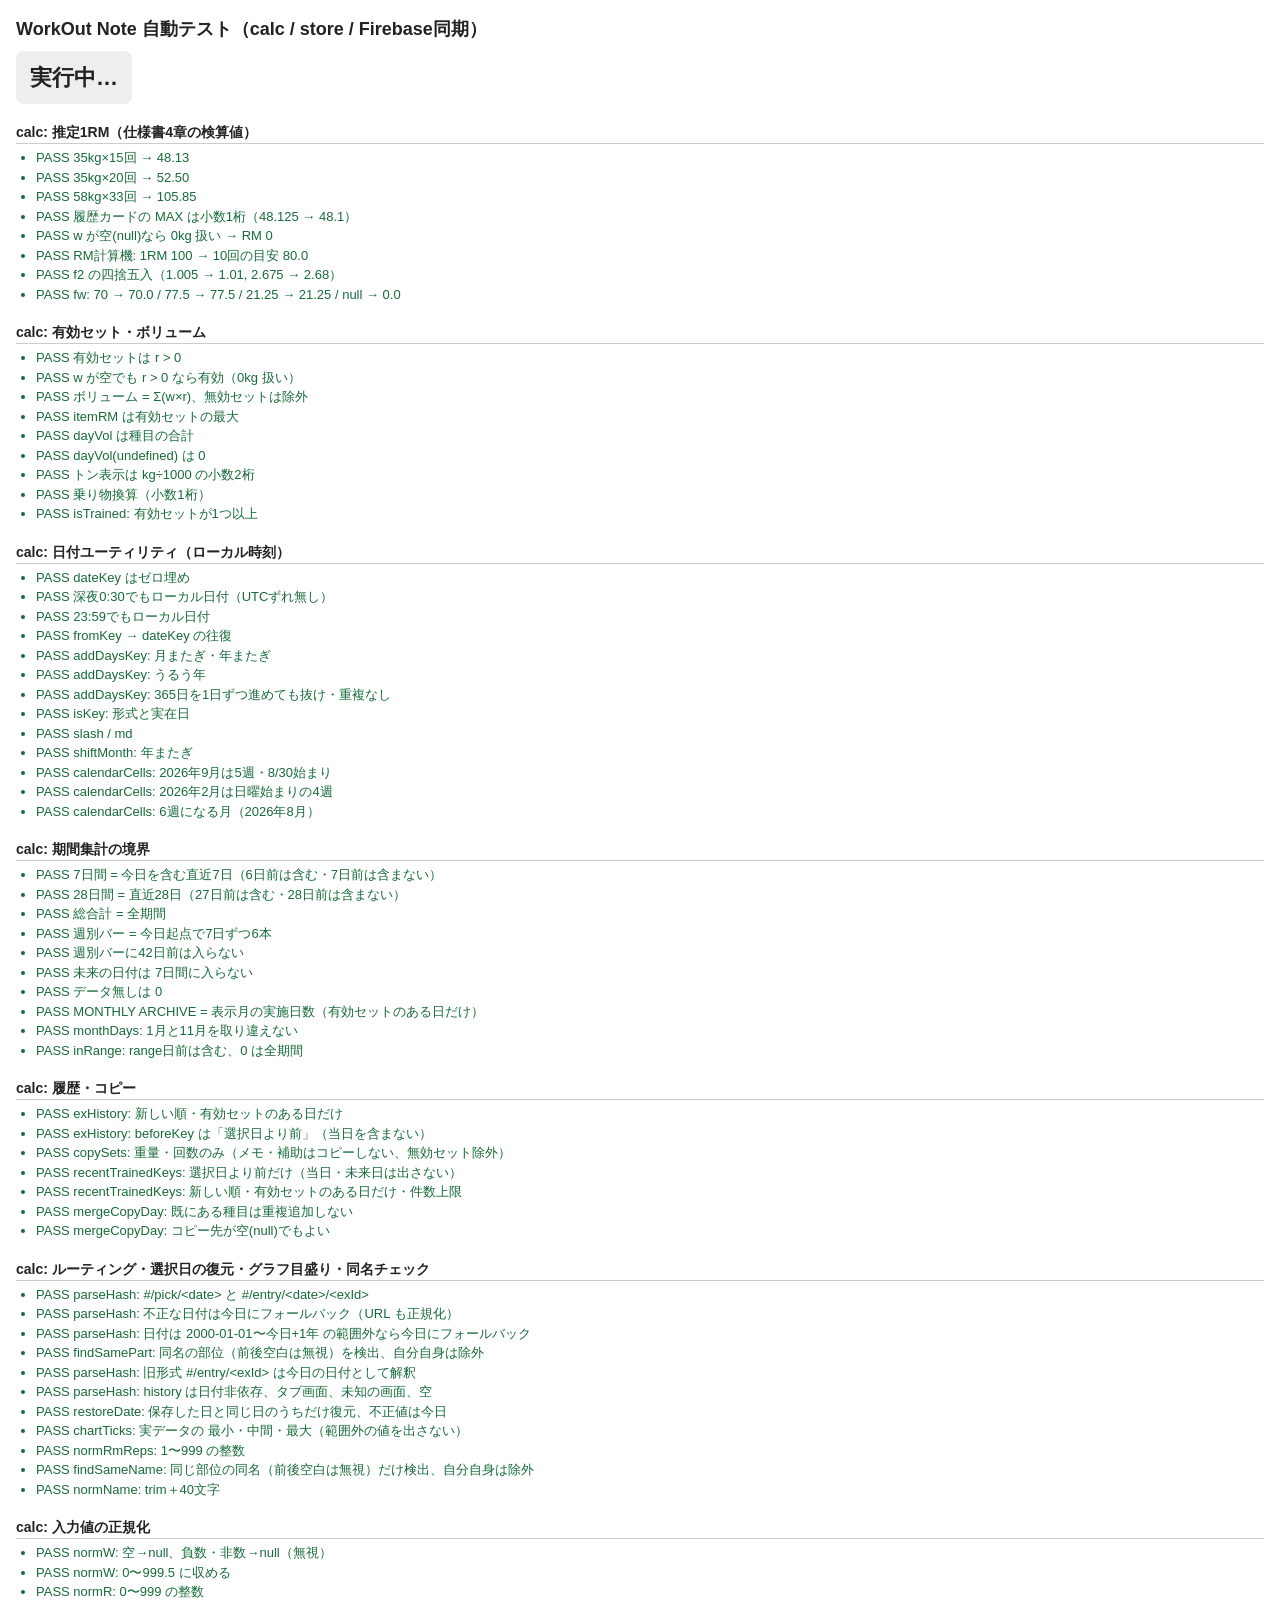
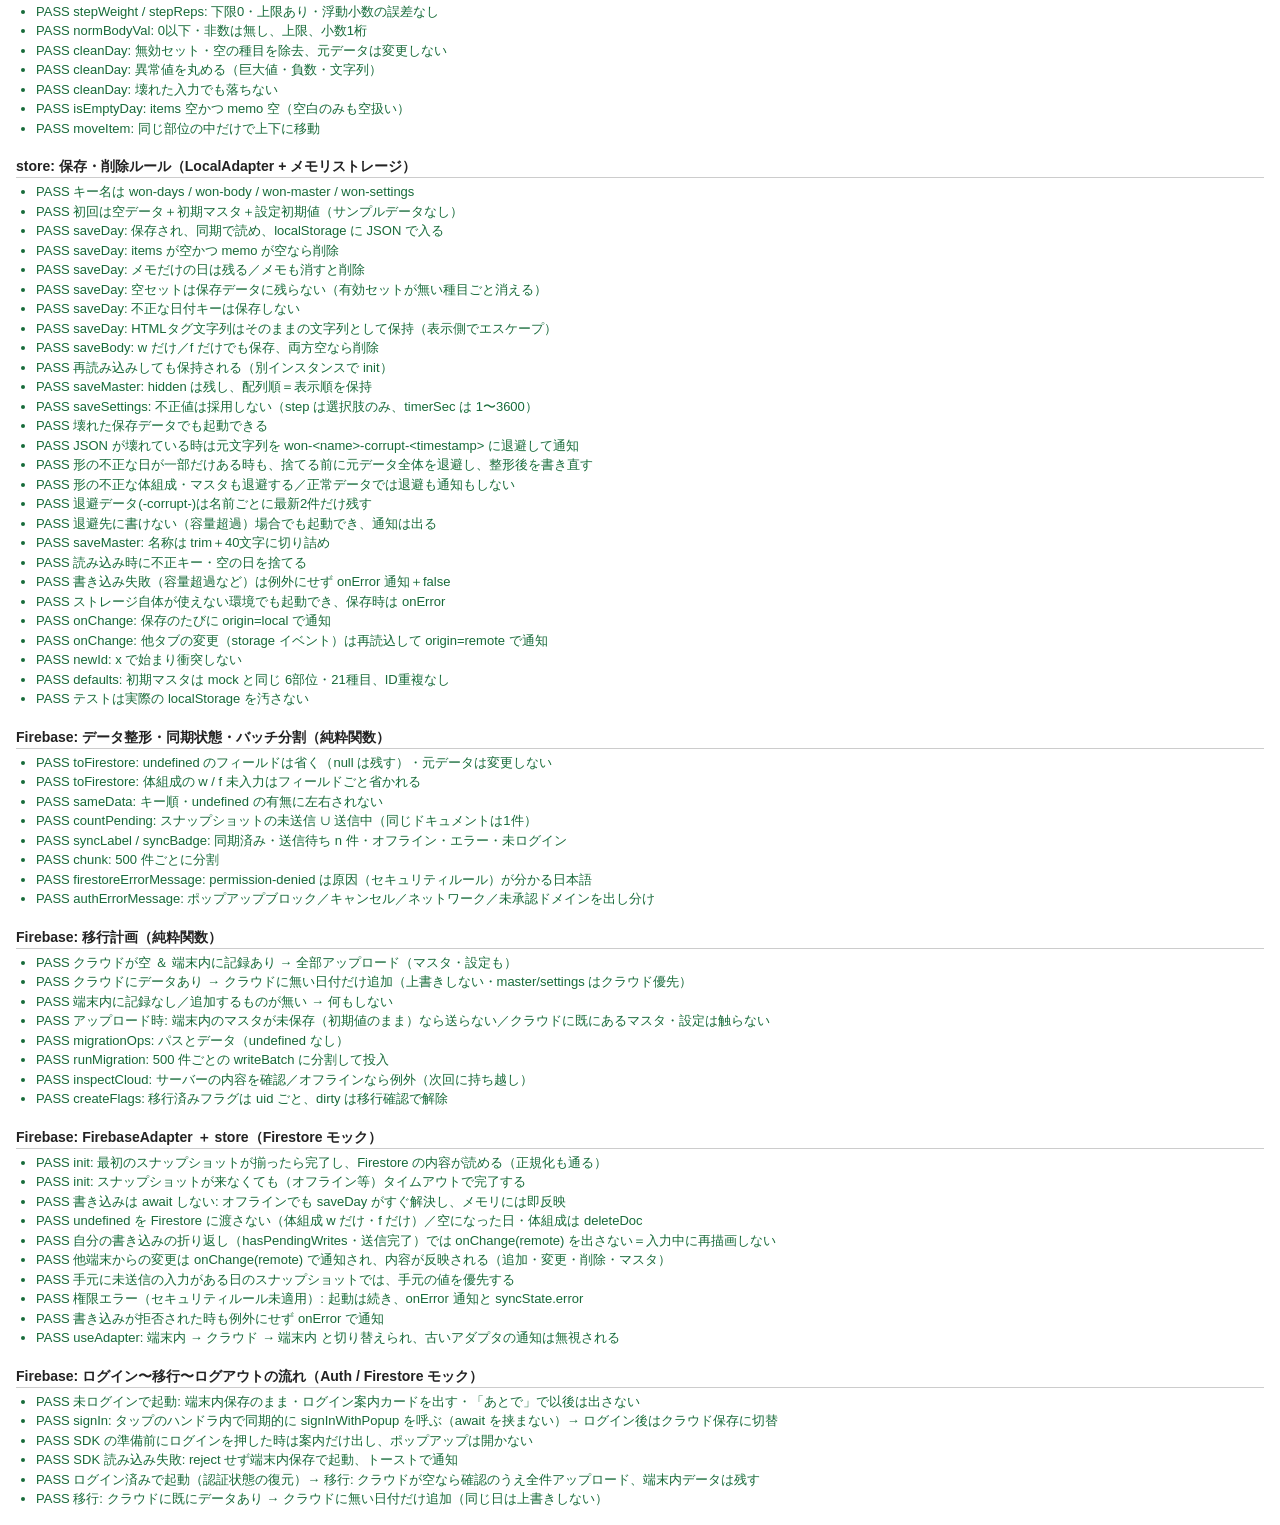
==== tests/test.html @ e3deafc1 "WorkOut Note v1.3.1: 記録写真の周りの定型の飾り文字を削除 - かわいい: 「今日もがんばった」「Better Me」「継続は最強」「また明日も」チェックリストを削除   （ハート" ====
<!doctype html>
<html lang="ja">
<head>
<meta charset="utf-8">
<meta name="viewport" content="width=device-width, initial-scale=1">
<title>テスト実行中…</title>
<style>
body{font-family:"Yu Gothic UI","Meiryo",sans-serif;margin:16px;line-height:1.5;color:#222}
h1{font-size:18px;margin:0 0 8px}
#summary{font-size:22px;font-weight:700;padding:10px 14px;border-radius:8px;background:#eee;display:inline-block}
#summary.ok{background:#dff3e6;color:#176b3a}
#summary.ng{background:#fde2e1;color:#a3201d}
h2{font-size:14px;margin:18px 0 4px;border-bottom:1px solid #ccc}
ul{margin:0;padding-left:20px;font-size:13px}
li.pass{color:#176b3a}
li.fail{color:#a3201d;font-weight:700}
li.fail pre{margin:2px 0 6px;white-space:pre-wrap;font-weight:400;color:#222;background:#fff3f3;padding:6px;border-radius:4px}
</style>
</head>
<body>
<h1>WorkOut Note 自動テスト（calc / store / Firebase同期）</h1>
<div id="summary">実行中…</div>
<div id="fails"></div>
<div id="out"></div>
<script type="module">
const out = document.getElementById('out'), failsEl = document.getElementById('fails'), summary = document.getElementById('summary');
let pass = 0, fail = 0, curList = null;
const failures = [];
const escH = s => String(s).replace(/[&<>]/g, c => ({ '&': '&amp;', '<': '&lt;', '>': '&gt;' }[c]));
function group(name) { const h = document.createElement('h2'); h.textContent = name; out.appendChild(h); curList = document.createElement('ul'); out.appendChild(curList); }
async function test(name, fn) {
  const li = document.createElement('li');
  try { await fn(); pass++; li.className = 'pass'; li.textContent = 'PASS  ' + name; }
  catch (e) { fail++; failures.push(name + ' — ' + e.message); li.className = 'fail'; li.innerHTML = 'FAIL  ' + escH(name) + '<pre>' + escH(e.message) + '</pre>'; }
  curList.appendChild(li);
}
const show = v => (v === undefined ? 'undefined' : JSON.stringify(v));
function eq(actual, expected, msg) { if (show(actual) !== show(expected)) throw new Error((msg ? msg + ': ' : '') + 'expected ' + show(expected) + ' / actual ' + show(actual)); }
function ok(v, msg) { if (!v) throw new Error(msg || 'expected truthy'); }
function near(actual, expected, msg) { if (Math.abs(actual - expected) > 1e-9) throw new Error((msg ? msg + ': ' : '') + 'expected ' + expected + ' / actual ' + actual); }
function finish() {
  const text = 'PASS ' + pass + ' / FAIL ' + fail;
  summary.textContent = text; summary.className = fail ? 'ng' : 'ok';
  document.title = (fail ? 'NG ' : 'OK ') + text;
  if (fail) failsEl.innerHTML = '<h2>失敗したテスト</h2><ul>' + failures.map(f => '<li class="fail">' + escH(f) + '</li>').join('') + '</ul>';
  window.__TEST_RESULT__ = { pass, fail, failures };
}

/** localStorage 互換のメモリ実装（実データには触れない） */
class MemStorage {
  constructor() { this.m = new Map(); this.failWrites = false; }
  getItem(k) { return this.m.has(k) ? this.m.get(k) : null; }
  setItem(k, v) { if (this.failWrites) throw new DOMException('quota', 'QuotaExceededError'); this.m.set(k, String(v)); }
  removeItem(k) { this.m.delete(k); }
  get length() { return this.m.size; }
  key(i) { return [...this.m.keys()][i] ?? null; }
  json(k) { const v = this.getItem(k); return v == null ? null : JSON.parse(v); }
}

let C, St, D, F, M, AU, CL, CFG, PL, TH;
try {
  C = await import('../app/js/calc.js');
  St = await import('../app/js/store.js');
  D = await import('../app/js/defaults.js');
  F = await import('../app/js/store-firebase.js');
  M = await import('../app/js/migrate.js');
  AU = await import('../app/js/auth.js');
  CL = await import('../app/js/cloud.js');
  CFG = await import('../app/js/firebase-config.js');
  PL = await import('../app/js/photo-layout.js');
  TH = await import('../app/js/photo-themes.js');
} catch (e) {
  group('読み込み'); await test('モジュールの import', () => { throw e; }); finish(); throw e;
}
const set = (w, r, memo = '', assist = false) => ({ w, r, memo, assist });
const dayOf = (...items) => ({ memo: '', items });

/* ================= calc: 1RM・フォーマット ================= */
group('calc: 推定1RM（仕様書4章の検算値）');
await test('35kg×15回 → 48.13', () => eq(C.f2(C.rm(35, 15)), '48.13'));
await test('35kg×20回 → 52.50', () => eq(C.f2(C.rm(35, 20)), '52.50'));
await test('58kg×33回 → 105.85', () => eq(C.f2(C.rm(58, 33)), '105.85'));
await test('履歴カードの MAX は小数1桁（48.125 → 48.1）', () => eq(C.f1(C.rm(35, 15)), '48.1'));
await test('w が空(null)なら 0kg 扱い → RM 0', () => eq(C.rm(null, 10), 0));
await test('RM計算機: 1RM 100 → 10回の目安 80.0', () => eq(C.f1(C.weightForReps(100, 10)), '80.0'));
await test('f2 の四捨五入（1.005 → 1.01, 2.675 → 2.68）', () => { eq(C.f2(1.005), '1.01'); eq(C.f2(2.675), '2.68'); });
await test('fw: 70 → 70.0 / 77.5 → 77.5 / 21.25 → 21.25 / null → 0.0', () => { eq(C.fw(70), '70.0'); eq(C.fw(77.5), '77.5'); eq(C.fw(21.25), '21.25'); eq(C.fw(null), '0.0'); });

group('calc: 有効セット・ボリューム');
await test('有効セットは r > 0', () => { ok(C.isValidSet(set(50, 1))); ok(!C.isValidSet(set(50, 0))); ok(!C.isValidSet(set(50, null))); ok(!C.isValidSet(null)); });
await test('w が空でも r > 0 なら有効（0kg 扱い）', () => { ok(C.isValidSet(set(null, 10))); eq(C.itemVol({ ex: 'a', sets: [set(null, 10)] }), 0); });
await test('ボリューム = Σ(w×r)、無効セットは除外', () => eq(C.itemVol({ ex: 'a', sets: [set(70, 10), set(77.5, 8), set(80, 0), set(60, null)] }), 1320));
await test('itemRM は有効セットの最大', () => near(C.itemRM({ ex: 'a', sets: [set(70, 10), set(77.5, 8), set(200, 0)] }), 93));
await test('dayVol は種目の合計', () => eq(C.dayVol(dayOf({ ex: 'a', sets: [set(10, 10)] }, { ex: 'b', sets: [set(20, 5)] })), 200));
await test('dayVol(undefined) は 0', () => eq(C.dayVol(undefined), 0));
await test('トン表示は kg÷1000 の小数2桁', () => { eq(C.ton(1320), '1.32'); eq(C.ton(0), '0.00'); eq(C.ton(12345), '12.35'); });
await test('乗り物換算（小数1桁）', () => { eq(C.vehicles(3000, C.VEHICLES.car), '2.0'); eq(C.vehicles(7500, C.VEHICLES.bus), '0.5'); eq(C.vehicles(35000, C.VEHICLES.plane), '0.1'); });
await test('isTrained: 有効セットが1つ以上', () => { ok(C.isTrained(dayOf({ ex: 'a', sets: [set(1, 1)] }))); ok(!C.isTrained(dayOf({ ex: 'a', sets: [set(1, 0)] }))); ok(!C.isTrained({ memo: 'x', items: [] })); ok(!C.isTrained(null)); });

/* ================= calc: 日付 ================= */
group('calc: 日付ユーティリティ（ローカル時刻）');
await test('dateKey はゼロ埋め', () => eq(C.dateKey(new Date(2026, 0, 5)), '2026-01-05'));
await test('深夜0:30でもローカル日付（UTCずれ無し）', () => eq(C.dateKey(new Date(2026, 8, 17, 0, 30)), '2026-09-17'));
await test('23:59でもローカル日付', () => eq(C.todayKey(new Date(2026, 8, 17, 23, 59, 59)), '2026-09-17'));
await test('fromKey → dateKey の往復', () => { eq(C.dateKey(C.fromKey('2026-12-31')), '2026-12-31'); eq(C.fromKey('2026-03-01').getHours(), 0); });
await test('addDaysKey: 月またぎ・年またぎ', () => { eq(C.addDaysKey('2026-01-31', 1), '2026-02-01'); eq(C.addDaysKey('2026-01-01', -1), '2025-12-31'); eq(C.addDaysKey('2026-12-31', 1), '2027-01-01'); });
await test('addDaysKey: うるう年', () => { eq(C.addDaysKey('2028-02-28', 1), '2028-02-29'); eq(C.addDaysKey('2026-02-28', 1), '2026-03-01'); eq(C.addDaysKey('2028-03-01', -1), '2028-02-29'); });
await test('addDaysKey: 365日を1日ずつ進めても抜け・重複なし', () => { let k = '2026-01-01'; const seen = new Set([k]); for (let i = 0; i < 365; i++) { k = C.addDaysKey(k, 1); seen.add(k); } eq(seen.size, 366); eq(k, '2027-01-01'); });
await test('isKey: 形式と実在日', () => { ok(C.isKey('2026-09-17')); ok(!C.isKey('2026-02-30')); ok(!C.isKey('2026-9-17')); ok(!C.isKey('<b>')); ok(!C.isKey(null)); });
await test('slash / md', () => { eq(C.slash('2026-09-17'), '2026/09/17'); eq(C.md('2026-09-17'), '09/17'); });
await test('shiftMonth: 年またぎ', () => { eq(C.shiftMonth(2026, 0, -1), [2025, 11]); eq(C.shiftMonth(2026, 11, 1), [2027, 0]); eq(C.shiftMonth(2026, 5, 1), [2026, 6]); });
await test('calendarCells: 2026年9月は5週・8/30始まり', () => { const c = C.calendarCells(2026, 8); eq(c.length, 35); eq(c[0], { key: '2026-08-30', day: 30, out: true }); eq(c[2], { key: '2026-09-01', day: 1, out: false }); eq(c[34].key, '2026-10-03'); });
await test('calendarCells: 2026年2月は日曜始まりの4週', () => { const c = C.calendarCells(2026, 1); eq(c.length, 28); eq(c[0].key, '2026-02-01'); ok(c.every(x => !x.out)); });
await test('calendarCells: 6週になる月（2026年8月）', () => eq(C.calendarCells(2026, 7).length, 42));

/* ================= calc: 期間集計 ================= */
group('calc: 期間集計の境界');
const T = '2026-09-17';
const one = kg => dayOf({ ex: 'a', sets: [set(kg, 1)] });
const days = {
  [T]: one(1), [C.addDaysKey(T, -6)]: one(10), [C.addDaysKey(T, -7)]: one(100),
  [C.addDaysKey(T, -27)]: one(1000), [C.addDaysKey(T, -28)]: one(10000), [C.addDaysKey(T, -41)]: one(100000), [C.addDaysKey(T, -42)]: one(1000000),
};
await test('7日間 = 今日を含む直近7日（6日前は含む・7日前は含まない）', () => eq(C.rangeVol(days, T, 0, 6), 11));
await test('28日間 = 直近28日（27日前は含む・28日前は含まない）', () => eq(C.rangeVol(days, T, 0, 27), 1111));
await test('総合計 = 全期間', () => eq(C.totalVol(days), 1111111));
await test('週別バー = 今日起点で7日ずつ6本', () => eq(C.weeklyVols(days, T, 6), [11, 100, 0, 1000, 10000, 100000]));
await test('週別バーに42日前は入らない', () => eq(C.weeklyVols(days, T, 6).reduce((a, b) => a + b, 0), 111111));
await test('未来の日付は 7日間に入らない', () => eq(C.rangeVol({ [C.addDaysKey(T, 1)]: one(5) }, T, 0, 6), 0));
await test('データ無しは 0', () => { eq(C.rangeVol({}, T, 0, 6), 0); eq(C.totalVol({}), 0); eq(C.weeklyVols({}, T).length, 6); });
await test('MONTHLY ARCHIVE = 表示月の実施日数（有効セットのある日だけ）', () => {
  const d = { '2026-09-01': one(1), '2026-09-30': one(1), '2026-08-31': one(1), '2026-10-01': one(1), '2026-09-10': { memo: 'メモだけ', items: [] }, '2026-09-11': dayOf({ ex: 'a', sets: [set(10, 0)] }) };
  eq(C.monthDays(d, 2026, 8), 2); eq(C.monthDays(d, 2026, 7), 1); eq(C.monthDays(d, 2026, 10), 0); eq(C.totalDays(d), 4);
});
await test('monthDays: 1月と11月を取り違えない', () => { const d = { '2026-01-05': one(1), '2026-11-05': one(1), '2026-10-05': one(1) }; eq(C.monthDays(d, 2026, 0), 1); eq(C.monthDays(d, 2026, 10), 1); });
await test('inRange: range日前は含む、0 は全期間', () => { ok(C.inRange(C.addDaysKey(T, -30), T, 30)); ok(!C.inRange(C.addDaysKey(T, -31), T, 30)); ok(C.inRange('2001-01-01', T, 0)); });

group('calc: 履歴・コピー');
const hdays = {
  '2026-09-10': dayOf({ ex: 'bp', sets: [set(70, 10)] }, { ex: 'sq', sets: [set(90, 5)] }),
  '2026-09-12': dayOf({ ex: 'bp', sets: [set(72.5, 8, 'きつい', true), set(60, 0)] }),
  '2026-09-14': dayOf({ ex: 'bp', sets: [set(80, 0)] }),
  '2026-09-15': dayOf({ ex: 'sq', sets: [set(95, 5)] }),
};
await test('exHistory: 新しい順・有効セットのある日だけ', () => eq(C.exHistory(hdays, 'bp').map(h => h.k), ['2026-09-12', '2026-09-10']));
await test('exHistory: beforeKey は「選択日より前」（当日を含まない）', () => { eq(C.exHistory(hdays, 'bp', '2026-09-12').map(h => h.k), ['2026-09-10']); eq(C.exHistory(hdays, 'bp', '2026-09-10').length, 0); });
await test('copySets: 重量・回数のみ（メモ・補助はコピーしない、無効セット除外）', () => eq(C.copySets(hdays['2026-09-12'].items[0]), [{ w: 72.5, r: 8, memo: '', assist: false }]));
await test('recentTrainedKeys: 選択日より前だけ（当日・未来日は出さない）', () => {
  eq(C.recentTrainedKeys(hdays, '2026-09-12'), ['2026-09-10']); eq(C.recentTrainedKeys(hdays, '2026-09-10'), []); eq(C.recentTrainedKeys(hdays, '2026-09-11'), ['2026-09-10']);
});
await test('recentTrainedKeys: 新しい順・有効セットのある日だけ・件数上限', () => {
  eq(C.recentTrainedKeys(hdays, '2026-09-15'), ['2026-09-12', '2026-09-10']); eq(C.recentTrainedKeys(hdays, '2099-01-01'), ['2026-09-15', '2026-09-12', '2026-09-10']);
  const many = {}; for (let i = 1; i <= 40; i++) many[C.addDaysKey(T, -i)] = one(1);
  const r = C.recentTrainedKeys(many, T, 30); eq(r.length, 30); eq(r[0], C.addDaysKey(T, -1));
});
await test('mergeCopyDay: 既にある種目は重複追加しない', () => {
  const dst = { memo: 'm', items: [{ ex: 'bp', sets: [set(50, 5)] }] };
  const { day, added } = C.mergeCopyDay(dst, hdays['2026-09-10']);
  eq(added, 1); eq(day.items.map(i => i.ex), ['bp', 'sq']); eq(day.items[0].sets[0].w, 50); eq(day.memo, 'm'); eq(dst.items.length, 1, '元データは変更しない');
});
await test('mergeCopyDay: コピー先が空(null)でもよい', () => { const { day, added } = C.mergeCopyDay(null, hdays['2026-09-12']); eq(added, 1); eq(day.items[0].sets, [{ w: 72.5, r: 8, memo: '', assist: false }]); });

group('calc: ルーティング・選択日の復元・グラフ目盛り・同名チェック');
await test('parseHash: #/pick/<date> と #/entry/<date>/<exId>', () => {
  eq(C.parseHash('#/pick/2026-09-10', T), { name: 'pick', date: '2026-09-10', ex: null, hash: '#/pick/2026-09-10' });
  eq(C.parseHash('#/entry/2026-09-10/bp', T), { name: 'entry', date: '2026-09-10', ex: 'bp', hash: '#/entry/2026-09-10/bp' });
});
await test('parseHash: 不正な日付は今日にフォールバック（URL も正規化）', () => {
  eq(C.parseHash('#/entry/2026-02-30/bp', T).hash, '#/entry/' + T + '/bp'); eq(C.parseHash('#/entry/<script>/bp', T).date, T);
  eq(C.parseHash('#/pick', T).hash, '#/pick/' + T); eq(C.parseHash('#/pick/abc', T).date, T);
});
await test('parseHash: 日付は 2000-01-01〜今日+1年 の範囲外なら今日にフォールバック', () => {
  eq(C.dateMax('2026-09-17'), '2027-09-17'); eq(C.dateMax('2028-02-29'), '2029-03-01');
  eq(C.parseHash('#/pick/2000-01-01', T).date, '2000-01-01'); eq(C.parseHash('#/pick/1999-12-31', T).date, T);
  eq(C.parseHash('#/entry/2027-09-17/bp', T).date, '2027-09-17'); eq(C.parseHash('#/entry/2027-09-18/bp', T).date, T); eq(C.parseHash('#/entry/9999-12-31/bp', T).hash, '#/entry/' + T + '/bp');
  ok(C.isUsableDate(T, T)); ok(!C.isUsableDate('2026-02-30', T)); ok(!C.isUsableDate('0001-01-01', T));
  eq(C.restoreDate(JSON.stringify({ date: '1999-01-01', on: T }), T), T, '選択日の復元も同じ範囲');
});
await test('findSamePart: 同名の部位（前後空白は無視）を検出、自分自身は除外', () => {
  const ps = [{ id: 'chest', name: '胸' }, { id: 'x1', name: '有酸素', hidden: true }];
  eq(C.findSamePart(ps, ' 胸 ').id, 'chest'); eq(C.findSamePart(ps, '胸', 'chest'), null); eq(C.findSamePart(ps, '有酸素').hidden, true); eq(C.findSamePart(ps, '背中'), null);
});
await test('parseHash: 旧形式 #/entry/<exId> は今日の日付として解釈', () => eq(C.parseHash('#/entry/bp', T), { name: 'entry', date: T, ex: 'bp', hash: '#/entry/' + T + '/bp' }));
await test('parseHash: history は日付非依存、タブ画面、未知の画面、空', () => {
  eq(C.parseHash('#/history/bp', T), { name: 'history', date: null, ex: 'bp', hash: '#/history/bp' }); eq(C.parseHash('#/body', T).hash, '#/body');
  eq(C.parseHash('#/nope', T), null); eq(C.parseHash('#/<script>', T), null); eq(C.parseHash('', T).name, 'home');
  eq(C.parseHash('#/entry/2026-09-10/x%2Fy', T).ex, 'x/y'); eq(C.parseHash('#/entry/2026-09-10/%E0%A4%A', T).ex, null, '壊れたエンコードでも落ちない');
});
await test('restoreDate: 保存した日と同じ日のうちだけ復元、不正値は今日', () => {
  eq(C.restoreDate(JSON.stringify({ date: '2026-09-10', on: T }), T), '2026-09-10'); eq(C.restoreDate(JSON.stringify({ date: '2026-09-10', on: '2026-09-16' }), T), T, '翌日は今日に戻す');
  eq(C.restoreDate(JSON.stringify({ date: '2026-02-30', on: T }), T), T); eq(C.restoreDate('{こわれ', T), T); eq(C.restoreDate(null, T), T); eq(C.restoreDate('"x"', T), T);
});
await test('chartTicks: 実データの 最小・中間・最大（範囲外の値を出さない）', () => { eq(C.chartTicks([60, 75, 70]), [60, 67.5, 75]); eq(C.chartTicks([72.4, 72.4]), [72.4]); eq(C.chartTicks([5]), [5]); eq(C.chartTicks([]), []); });
await test('normRmReps: 1〜999 の整数', () => { eq(C.normRmReps('0'), 1); eq(C.normRmReps('8.4'), 8); eq(C.normRmReps('5000'), 999); eq(C.normRmReps('-3'), null); eq(C.normRmReps(''), null); });
await test('findSameName: 同じ部位の同名（前後空白は無視）だけ検出、自分自身は除外', () => {
  const ex = [{ id: 'a', part: 'chest', name: 'ベンチプレス' }, { id: 'b', part: 'back', name: '懸垂' }, { id: 'c', part: 'chest', name: 'フライ', hidden: true }];
  eq(C.findSameName(ex, 'chest', ' ベンチプレス ').id, 'a'); eq(C.findSameName(ex, 'back', 'ベンチプレス'), null); eq(C.findSameName(ex, 'chest', 'ベンチプレス', 'a'), null);
  eq(C.findSameName(ex, 'chest', 'フライ').hidden, true); eq(C.findSameName(ex, 'chest', 'ベンチ'), null);
});
await test('normName: trim＋40文字', () => { eq(C.normName('  a  '), 'a'); eq(C.normName('x'.repeat(50)).length, 40); eq(C.normName(null), ''); });

group('calc: 入力値の正規化');
await test('normW: 空→null、負数・非数→null（無視）', () => { eq(C.normW(''), null); eq(C.normW('  '), null); eq(C.normW('-5'), null); eq(C.normW('abc'), null); eq(C.normW(NaN), null); eq(C.normW(Infinity), null); eq(C.normW(null), null); });
await test('normW: 0〜999.5 に収める', () => { eq(C.normW('0'), 0); eq(C.normW('72.5'), 72.5); eq(C.normW('999.5'), 999.5); eq(C.normW('1000'), 999.5); eq(C.normW('1e9'), 999.5); eq(C.normW('21.25'), 21.25); eq(C.normW('10.129'), 10.13); });
await test('normR: 0〜999 の整数', () => { eq(C.normR(''), null); eq(C.normR('-1'), null); eq(C.normR('x'), null); eq(C.normR('10'), 10); eq(C.normR('10.6'), 11); eq(C.normR('99999'), 999); eq(C.normR('0'), 0); });
await test('stepWeight / stepReps: 下限0・上限あり・浮動小数の誤差なし', () => { eq(C.stepWeight(0, -2.5), 0); eq(C.stepWeight(998, 2.5), 999.5); eq(C.stepWeight(0.1, 0.2), 0.3); eq(C.stepWeight(20, 1.25), 21.25); eq(C.stepReps(0, -1), 0); eq(C.stepReps(999, 1), 999); eq(C.stepReps(10, 1), 11); });
await test('normBodyVal: 0以下・非数は無し、上限、小数1桁', () => { eq(C.normBodyVal('', 999.9), undefined); eq(C.normBodyVal('0', 999.9), undefined); eq(C.normBodyVal('-3', 999.9), undefined); eq(C.normBodyVal('72.64', 999.9), 72.6); eq(C.normBodyVal('150', 100), 100); });
await test('cleanDay: 無効セット・空の種目を除去、元データは変更しない', () => {
  const src = { memo: 'a', items: [{ ex: 'bp', sets: [set(70, 10), set(null, null), set(80, 0)] }, { ex: 'sq', sets: [set(null, null)] }, { ex: '', sets: [set(1, 1)] }] };
  const d = C.cleanDay(src);
  eq(d, { memo: 'a', items: [{ ex: 'bp', sets: [{ w: 70, r: 10, memo: '', assist: false }] }] }); eq(src.items.length, 3);
});
await test('cleanDay: 異常値を丸める（巨大値・負数・文字列）', () => eq(C.cleanDay({ memo: 5, items: [{ ex: 'a', sets: [{ w: 1e9, r: 1e9, memo: null, assist: 1 }, { w: -5, r: 3 }, { w: '<b>', r: '4' }] }] }),
  { memo: '5', items: [{ ex: 'a', sets: [{ w: 999.5, r: 999, memo: '', assist: true }, { w: null, r: 3, memo: '', assist: false }, { w: null, r: 4, memo: '', assist: false }] }] }));
await test('cleanDay: 壊れた入力でも落ちない', () => { eq(C.cleanDay(null), { memo: '', items: [] }); eq(C.cleanDay({ items: 'x' }), { memo: '', items: [] }); eq(C.cleanDay({ items: [null, { ex: 'a' }] }), { memo: '', items: [] }); });
await test('isEmptyDay: items 空かつ memo 空（空白のみも空扱い）', () => { ok(C.isEmptyDay({ memo: '', items: [] })); ok(C.isEmptyDay({ memo: '  ', items: [] })); ok(!C.isEmptyDay({ memo: 'x', items: [] })); ok(!C.isEmptyDay({ memo: '', items: [{ ex: 'a', sets: [set(1, 1)] }] })); });
await test('moveItem: 同じ部位の中だけで上下に移動', () => {
  const l = [{ id: 'a', p: 1 }, { id: 'x', p: 2 }, { id: 'b', p: 1 }, { id: 'c', p: 1 }], same = (x, y) => x.p === y.p, ids = r => r.map(x => x.id).join('');
  eq(ids(C.moveItem(l, 'b', -1, same)), 'bxac'); eq(ids(C.moveItem(l, 'a', 1, same)), 'bxac'); eq(ids(C.moveItem(l, 'a', -1, same)), 'axbc'); eq(ids(C.moveItem(l, 'c', 1, same)), 'axbc');
  eq(ids(C.moveItem(l, 'x', 1, same)), 'axbc'); eq(ids(C.moveItem(l, 'zz', 1, same)), 'axbc'); eq(ids(C.moveItem(l, 'a', 1)), 'xabc'); eq(ids(l), 'axbc', '元配列は変更しない');
});

/* ================= store ================= */
group('store: 保存・削除ルール（LocalAdapter + メモリストレージ）');
async function mk(mem = new MemStorage()) { const s = St.createStore(new St.LocalAdapter(mem, null)); await s.init(); return { s, mem }; }
await test('キー名は won-days / won-body / won-master / won-settings', () => eq(St.KEYS, { days: 'won-days', body: 'won-body', master: 'won-master', settings: 'won-settings' }));
await test('初回は空データ＋初期マスタ＋設定初期値（サンプルデータなし）', async () => {
  const { s, mem } = await mk();
  eq(s.days(), {}); eq(s.bodies(), {}); eq(s.day('2026-09-17'), null); eq(s.body('2026-09-17'), null);
  eq(s.master().parts.map(p => p.name), ['胸', '背中', '肩', '腕', '脚', '腹']); eq(s.master().exercises.length, 21); ok(s.master().exercises.every(e => !('base' in e)));
  eq(s.settings().step, 2.5); eq(s.settings().timerSec, 90); eq(mem.m.size, 0, '読むだけでは何も書かない');
});
await test('saveDay: 保存され、同期で読め、localStorage に JSON で入る', async () => {
  const { s, mem } = await mk();
  const p = s.saveDay('2026-09-17', dayOf({ ex: 'bp', sets: [set(70, 10)] }));
  eq(s.day('2026-09-17').items[0].sets[0].w, 70, 'await 前でも同期で読める');
  eq(await p, true); ok(s.day('2026-09-17').updatedAt > 0);
  eq(mem.json('won-days')['2026-09-17'].items[0], { ex: 'bp', sets: [{ w: 70, r: 10, memo: '', assist: false }] });
});
await test('saveDay: items が空かつ memo が空なら削除', async () => {
  const { s, mem } = await mk();
  await s.saveDay('2026-09-17', dayOf({ ex: 'bp', sets: [set(70, 10)] }));
  await s.saveDay('2026-09-17', { memo: '', items: [] });
  eq(s.day('2026-09-17'), null); eq(mem.json('won-days'), {});
});
await test('saveDay: メモだけの日は残る／メモも消すと削除', async () => {
  const { s, mem } = await mk();
  await s.saveDay('2026-09-17', { memo: '寝不足', items: [] }); eq(mem.json('won-days')['2026-09-17'].memo, '寝不足');
  await s.saveDay('2026-09-17', { memo: '', items: [] }); eq(mem.json('won-days'), {});
});
await test('saveDay: 空セットは保存データに残らない（有効セットが無い種目ごと消える）', async () => {
  const { s, mem } = await mk();
  await s.saveDay('2026-09-17', dayOf({ ex: 'bp', sets: [set(70, 10), set(null, null), set(75, null)] }, { ex: 'sq', sets: [set(null, null), set(null, null), set(null, null)] }));
  eq(mem.json('won-days')['2026-09-17'].items, [{ ex: 'bp', sets: [{ w: 70, r: 10, memo: '', assist: false }] }]);
  await s.saveDay('2026-09-18', dayOf({ ex: 'sq', sets: [set(null, null)] })); eq(s.day('2026-09-18'), null);
});
await test('saveDay: 不正な日付キーは保存しない', async () => { const { s, mem } = await mk(); eq(await s.saveDay('<script>', dayOf({ ex: 'a', sets: [set(1, 1)] })), false); eq(await s.saveDay('2026-02-30', dayOf({ ex: 'a', sets: [set(1, 1)] })), false); eq(mem.m.size, 0); });
await test('saveDay: HTMLタグ文字列はそのままの文字列として保持（表示側でエスケープ）', async () => { const { s, mem } = await mk(); await s.saveDay('2026-09-17', { memo: '<img src=x onerror=alert(1)>', items: [] }); eq(mem.json('won-days')['2026-09-17'].memo, '<img src=x onerror=alert(1)>'); });
await test('saveBody: w だけ／f だけでも保存、両方空なら削除', async () => {
  const { s, mem } = await mk();
  await s.saveBody('2026-09-17', { w: '72.4', f: '' }); eq(s.body('2026-09-17').w, 72.4); ok(!('f' in mem.json('won-body')['2026-09-17']));
  await s.saveBody('2026-09-16', { w: '', f: '17.2' }); eq(s.body('2026-09-16').f, 17.2);
  await s.saveBody('2026-09-17', { w: '', f: '' }); eq(s.body('2026-09-17'), null); eq(Object.keys(mem.json('won-body')), ['2026-09-16']);
  await s.saveBody('2026-09-16', { w: 0, f: -1 }); eq(mem.json('won-body'), {});
});
await test('再読み込みしても保持される（別インスタンスで init）', async () => {
  const { s, mem } = await mk();
  await s.saveDay('2026-09-17', { memo: 'm', items: [{ ex: 'bp', sets: [set(70, 10, 'メモ', true)] }] });
  await s.saveBody('2026-09-17', { w: 70, f: 15 });
  await s.saveSettings({ step: 1.25, timerSec: 120 });
  const m = s.master(); await s.saveMaster({ ...m, exercises: m.exercises.concat([{ id: 'x1', part: 'chest', name: '新種目' }]) });
  const { s: s2 } = await mk(mem);
  eq(s2.day('2026-09-17').items[0].sets[0], { w: 70, r: 10, memo: 'メモ', assist: true }); eq(s2.day('2026-09-17').memo, 'm');
  eq(s2.body('2026-09-17').f, 15); eq(s2.settings().step, 1.25); eq(s2.settings().timerSec, 120);
  eq(s2.master().exercises.length, 22); eq(s2.master().exercises[21].name, '新種目');
});
await test('saveMaster: hidden は残し、配列順＝表示順を保持', async () => {
  const { s, mem } = await mk(); const m = s.master();
  await s.saveMaster({ parts: m.parts.slice().reverse(), exercises: m.exercises.map(e => (e.id === 'bp' ? { ...e, hidden: true } : e)) });
  const j = mem.json('won-master'); eq(j.parts[0].id, 'abs'); eq(j.exercises.find(e => e.id === 'bp').hidden, true); ok(!('hidden' in j.exercises.find(e => e.id === 'sq'))); ok(j.updatedAt > 0);
});
await test('saveSettings: 不正値は採用しない（step は選択肢のみ、timerSec は 1〜3600）', async () => {
  const { s } = await mk();
  await s.saveSettings({ step: 3 }); eq(s.settings().step, 2.5);
  await s.saveSettings({ step: 5, timerSec: 0 }); eq(s.settings().step, 5); eq(s.settings().timerSec, 90);
  await s.saveSettings({ timerSec: 99999 }); eq(s.settings().timerSec, 90);
  await s.saveSettings({ timerSec: 45 }); eq(s.settings().timerSec, 45); eq(s.settings().step, 5);
});
await test('壊れた保存データでも起動できる', async () => {
  const mem = new MemStorage(); mem.setItem('won-days', '{壊れたJSON'); mem.setItem('won-body', '[1,2]'); mem.setItem('won-master', '{"parts":1}'); mem.setItem('won-settings', '"x"');
  const { s } = await mk(mem); eq(s.days(), {}); eq(s.bodies(), {}); eq(s.master().parts.length, 6); eq(s.settings().step, 2.5);
});
const corruptKeys = (mem, name) => [...mem.m.keys()].filter(k => k.startsWith('won-' + name + '-corrupt-'));
await test('JSON が壊れている時は元文字列を won-<name>-corrupt-<timestamp> に退避して通知', async () => {
  const mem = new MemStorage(); mem.setItem('won-days', '{壊れたJSON'); mem.setItem('won-body', JSON.stringify({ '2026-09-01': { w: 70 } }));
  const s = St.createStore(new St.LocalAdapter(mem, null)); const notes = []; s.onNotice(n => notes.push(n)); await s.init();
  const ks = corruptKeys(mem, 'days'); eq(ks.length, 1); ok(/^won-days-corrupt-\d+$/.test(ks[0]), ks[0]); eq(mem.getItem(ks[0]), '{壊れたJSON', '元文字列のまま退避');
  eq(mem.getItem('won-days'), null, '壊れた元データは取り除く'); eq(notes.length, 1); eq(notes[0].type, 'corrupt'); eq(notes[0].issues.map(i => i.name), ['days']); eq(notes[0].issues[0].saved, ks[0]);
  eq(s.body('2026-09-01').w, 70, '無事なデータはそのまま読める'); eq(corruptKeys(mem, 'body').length, 0);
});
await test('形の不正な日が一部だけある時も、捨てる前に元データ全体を退避し、整形後を書き直す', async () => {
  const src = { 'bad-key': one(1), '2026-09-01': one(5), '2026-09-02': 'x', '2026-09-03': { memo: '', items: [{ ex: 'a', sets: [set(null, null)] }] } };
  const mem = new MemStorage(); mem.setItem('won-days', JSON.stringify(src));
  const s = St.createStore(new St.LocalAdapter(mem, null)); const notes = []; s.onNotice(n => notes.push(n)); await s.init();
  eq(Object.keys(s.days()), ['2026-09-01']); const ks = corruptKeys(mem, 'days'); eq(ks.length, 1); eq(JSON.parse(mem.getItem(ks[0])), src, '退避は元データ全体');
  eq(Object.keys(mem.json('won-days')), ['2026-09-01'], '整形後のデータで書き直す'); eq(notes.length, 1);
  const s2 = St.createStore(new St.LocalAdapter(mem, null)); let n2 = 0; s2.onNotice(() => n2++); await s2.init();
  eq(n2, 0, '次回の起動では通知しない'); eq(corruptKeys(mem, 'days').length, 1, '退避が増え続けない');
});
await test('形の不正な体組成・マスタも退避する／正常データでは退避も通知もしない', async () => {
  const mem = new MemStorage(); mem.setItem('won-body', '[1,2]'); mem.setItem('won-master', '{"parts":1}');
  const s = St.createStore(new St.LocalAdapter(mem, null)); const notes = []; s.onNotice(n => notes.push(n)); await s.init();
  eq(corruptKeys(mem, 'body').length, 1); eq(corruptKeys(mem, 'master').length, 1); eq(notes[0].issues.map(i => i.name).sort(), ['body', 'master']); eq(s.master().parts.length, 6);
  const { s: s3, mem: mem3 } = await mk(); await s3.saveDay('2026-09-17', one(1)); await s3.saveBody('2026-09-17', { w: 70 }); await s3.saveMaster(s3.master());
  const s4 = St.createStore(new St.LocalAdapter(mem3, null)); let n4 = 0; s4.onNotice(() => n4++); await s4.init(); eq(n4, 0); eq([...mem3.m.keys()].filter(k => k.includes('corrupt')).length, 0);
});
await test('退避データ(-corrupt-)は名前ごとに最新2件だけ残す', async () => {
  const mem = new MemStorage(), ad = new St.LocalAdapter(mem, null);
  mem.setItem('won-days-corrupt-1000', 'old1'); mem.setItem('won-days-corrupt-2000', 'old2'); mem.setItem('won-days-corrupt-999', 'old0'); mem.setItem('won-body-corrupt-1', 'b1');
  const k = ad.backup('days', '{new'); const left = [...mem.m.keys()].filter(x => x.startsWith('won-days-corrupt-')).sort();
  eq(left.length, 2); ok(left.includes(k), '今回の退避は残る'); ok(left.includes('won-days-corrupt-2000'), '次に新しいものが残る'); eq(mem.getItem('won-body-corrupt-1'), 'b1', '他の名前の退避は消さない');
  const k2 = ad.backup('days', '{new2'), k3 = ad.backup('days', '{new3'); const left2 = [...mem.m.keys()].filter(x => x.startsWith('won-days-corrupt-'));
  eq(left2.length, 2); ok(left2.includes(k3)); ok(k2 !== k3, '同一ミリ秒でもキーが衝突しない'); eq(mem.getItem(k3), '{new3');
});
await test('退避先に書けない（容量超過）場合でも起動でき、通知は出る', async () => {
  const mem = new MemStorage(); mem.setItem('won-days', '{x'); mem.failWrites = true;
  const s = St.createStore(new St.LocalAdapter(mem, null)); const notes = []; s.onNotice(n => notes.push(n)); await s.init();
  eq(s.days(), {}); eq(notes.length, 1); eq(notes[0].issues[0].saved, null);
});
await test('saveMaster: 名称は trim＋40文字に切り詰め', async () => {
  const { s, mem } = await mk(); const m = s.master(), long = 'あ'.repeat(60);
  await s.saveMaster({ parts: m.parts.map((p, i) => (i ? p : { ...p, name: '  胸  ' })), exercises: m.exercises.concat([{ id: 'x1', part: 'chest', name: '  ' + long + '  ' }, { id: 'x2', part: 'chest', name: '  ケーブルフライ ' }]) });
  const j = mem.json('won-master'); eq(j.parts[0].name, '胸'); eq(j.exercises.find(e => e.id === 'x1').name.length, 40); eq(j.exercises.find(e => e.id === 'x2').name, 'ケーブルフライ');
});
await test('読み込み時に不正キー・空の日を捨てる', async () => {
  const mem = new MemStorage(); mem.setItem('won-days', JSON.stringify({ 'bad': one(1), '2026-09-01': one(1), '2026-09-02': { memo: '', items: [{ ex: 'a', sets: [set(null, null)] }] } }));
  const { s } = await mk(mem); eq(Object.keys(s.days()), ['2026-09-01']);
});
await test('書き込み失敗（容量超過など）は例外にせず onError 通知＋false', async () => {
  const { s, mem } = await mk(); let errs = 0; s.onError(() => errs++); mem.failWrites = true;
  eq(await s.saveDay('2026-09-17', one(1)), false); eq(await s.saveBody('2026-09-17', { w: 70 }), false); eq(await s.saveSettings({ step: 5 }), false); eq(await s.saveMaster(s.master()), false);
  eq(errs, 4); eq(s.day('2026-09-17').items.length, 1, 'メモリ上では使い続けられる');
});
await test('ストレージ自体が使えない環境でも起動でき、保存時は onError', async () => {
  const s = St.createStore(new St.LocalAdapter(null, null)); await s.init(); let errs = 0; s.onError(() => errs++);
  eq(s.master().parts.length, 6); eq(await s.saveDay('2026-09-17', one(1)), false); eq(errs, 1);
});
await test('onChange: 保存のたびに origin=local で通知', async () => {
  const { s } = await mk(); const ev = []; s.onChange(e => ev.push(e.origin + ':' + e.what));
  await s.saveDay('2026-09-17', one(1)); await s.saveBody('2026-09-17', { w: 70 }); await s.saveSettings({ step: 1 }); await s.saveMaster(s.master());
  eq(ev, ['local:days', 'local:body', 'local:settings', 'local:master']);
});
await test('onChange: 他タブの変更（storage イベント）は再読込して origin=remote で通知', async () => {
  const mem = new MemStorage(), bus = new EventTarget(), s = St.createStore(new St.LocalAdapter(mem, bus)); await s.init();
  const got = new Promise(res => s.onChange(e => res(e.origin)));
  mem.setItem('won-days', JSON.stringify({ '2026-09-17': one(7) }));
  const ev = new Event('storage'); ev.key = 'won-days'; bus.dispatchEvent(ev);
  eq(await got, 'remote'); eq(s.day('2026-09-17').items[0].sets[0].w, 7);
});
await test('newId: x で始まり衝突しない', () => { const ids = new Set(); for (let i = 0; i < 2000; i++) ids.add(St.newId()); eq(ids.size, 2000); ok([...ids].every(i => /^x[0-9a-z]+$/.test(i))); });
await test('defaults: 初期マスタは mock と同じ 6部位・21種目、ID重複なし', () => { const m = D.defaultMaster(); eq(m.parts.length, 6); eq(m.exercises.length, 21); eq(new Set(m.exercises.map(e => e.id)).size, 21); ok(m.exercises.every(e => m.parts.some(p => p.id === e.part))); });
await test('テストは実際の localStorage を汚さない', () => { let n = -1; try { n = Object.values(St.KEYS).filter(k => localStorage.getItem(k) !== null).length; } catch (e) { n = 0; } eq(n, 0, 'このオリジン(テスト用ポート)の localStorage に won-* が無いこと'); });

/* ================= フェーズ2: Firebase 同期（SDK はモックに差し替え。実際の通信はしない） ================= */
const cloneJ = o => JSON.parse(JSON.stringify(o));
const tick = (ms = 15) => new Promise(r => setTimeout(r, ms));
/** Firestore モジュラーAPI の最小モック（メモリ内）。online=false の間は書き込みの Promise が解決しない */
class FakeFs {
  constructor() { this.docs = new Map(); this.pending = new Set(); this.listeners = []; this.online = true; this.acks = []; this.silent = false; this.denied = false; this.rejectWrites = null; this.batches = []; this.writes = []; this.fromCache = false; }
  initializeFirestore() { return { fake: true }; } getFirestore() { return { fake: true }; }
  persistentLocalCache(o) { return { kind: 'persistent', ...o }; } persistentMultipleTabManager() { return { kind: 'multi' }; } memoryLocalCache() { return { kind: 'memory' }; }
  collection(db, ...seg) { return { type: 'col', path: seg.join('/') }; }
  doc(db, ...seg) { return { type: 'doc', path: seg.join('/'), id: seg[seg.length - 1] }; }
  _check(v, at) { if (v === undefined) throw new Error('undefined を Firestore に渡した: ' + at); if (v && typeof v === 'object') Object.keys(v).forEach(k => this._check(v[k], at + '.' + k)); }
  _snap(path) { const has = this.docs.has(path), d = this.docs.get(path); return { id: path.split('/').pop(), exists: () => has, data: () => (has ? cloneJ(d) : undefined), metadata: { hasPendingWrites: this.pending.has(path), fromCache: this.fromCache } }; }
  _emit(l) {
    if (l.ref.type === 'doc') { l.next(this._snap(l.ref.path)); return; }
    const depth = l.ref.path.split('/').length + 1, cur = new Map(), changes = [];
    for (const [pth, d] of this.docs) if (pth.startsWith(l.ref.path + '/') && pth.split('/').length === depth) cur.set(pth, JSON.stringify(d));
    for (const [pth, j] of cur) { if (!l.prev.has(pth)) changes.push({ type: 'added', doc: this._snap(pth) }); else if (l.prev.get(pth) !== j) changes.push({ type: 'modified', doc: this._snap(pth) }); }
    for (const pth of l.prev.keys()) if (!cur.has(pth)) changes.push({ type: 'removed', doc: { id: pth.split('/').pop(), metadata: { hasPendingWrites: false }, data: () => undefined } });
    l.prev = cur;
    l.next({ docs: [...cur.keys()].map(x => this._snap(x)), docChanges: () => changes, metadata: { fromCache: this.fromCache } });
  }
  _emitAll() { if (!this.silent) this.listeners.slice().forEach(l => this._emit(l)); }
  onSnapshot(ref, opt, next, err) {
    const l = { ref, next, err, prev: new Map() }; this.listeners.push(l);
    if (this.denied) setTimeout(() => err({ code: 'permission-denied', message: 'Missing or insufficient permissions.' }), 0);
    else if (!this.silent) setTimeout(() => { if (this.listeners.includes(l)) this._emit(l); }, 0);
    return () => { this.listeners = this.listeners.filter(x => x !== l); };
  }
  _ack(path) { return new Promise((res, rej) => { const fin = () => { this.pending.delete(path); if (this.rejectWrites) { this.docs.delete(path); this._emitAll(); rej(this.rejectWrites); } /* 実物同様、拒否された書き込みは取り消される */ else { this._emitAll(); res(); } }; if (this.online) setTimeout(fin, 0); else this.acks.push(fin); }); }
  setDoc(ref, data) { this._check(data, ref.path); this.writes.push('set ' + ref.path); this.docs.set(ref.path, cloneJ(data)); this.pending.add(ref.path); this._emitAll(); return this._ack(ref.path); }
  deleteDoc(ref) { this.writes.push('delete ' + ref.path); this.docs.delete(ref.path); this._emitAll(); return this._ack(ref.path); }
  goOnline() { this.online = true; this.acks.splice(0).forEach(f => f()); }
  remoteSet(path, data) { this.docs.set(path, cloneJ(data)); this._emitAll(); }      // 他端末からの変更
  remoteDelete(path) { this.docs.delete(path); this._emitAll(); }
  async getDocsFromServer(col) { if (!this.online) throw { code: 'unavailable' }; if (this.denied) throw { code: 'permission-denied' }; const depth = col.path.split('/').length + 1; return { docs: [...this.docs.keys()].filter(x => x.startsWith(col.path + '/') && x.split('/').length === depth).map(x => this._snap(x)) }; }
  async getDocFromServer(ref) { if (!this.online) throw { code: 'unavailable' }; this.serverReads = (this.serverReads || 0) + 1; return this._snap(ref.path); }
  writeBatch() { const ops = [], self = this; return { set(ref, data) { self._check(data, ref.path); ops.push([ref.path, data]); }, async commit() { if (ops.length > 500) throw new Error('batch が 500 件を超えた: ' + ops.length); if (!self.online) throw { code: 'unavailable' }; ops.forEach(([pth, d]) => self.docs.set(pth, cloneJ(d))); self.batches.push(ops.length); self._emitAll(); } }; }
}
const dayDoc = (w, r = 10) => ({ memo: '', items: [{ ex: 'bp', sets: [{ w, r, memo: '', assist: false }] }], updatedAt: 1 });

group('Firebase: データ整形・同期状態・バッチ分割（純粋関数）');
await test('toFirestore: undefined のフィールドは省く（null は残す）・元データは変更しない', () => {
  const src = { w: 70, f: undefined, n: null, nested: { a: undefined, b: 1 }, arr: [{ x: undefined, y: 2 }, undefined, NaN] };
  eq(F.toFirestore(src), { w: 70, n: null, nested: { b: 1 }, arr: [{ y: 2 }, null, null] }); ok('f' in src, '元データはそのまま');
  eq(F.toFirestore({ memo: '', items: [{ ex: 'bp', sets: [{ w: null, r: 8, memo: '', assist: false }] }], updatedAt: 5 }), { memo: '', items: [{ ex: 'bp', sets: [{ w: null, r: 8, memo: '', assist: false }] }], updatedAt: 5 });
});
await test('toFirestore: 体組成の w / f 未入力はフィールドごと省かれる', () => { eq(F.toFirestore({ w: 72.4, f: undefined, updatedAt: 1 }), { w: 72.4, updatedAt: 1 }); eq(Object.keys(F.toFirestore(C.cleanBody({ w: '', f: '17' }))), ['f']); });
await test('sameData: キー順・undefined の有無に左右されない', () => { ok(F.sameData({ a: 1, b: { c: 2, d: undefined } }, { b: { c: 2 }, a: 1 })); ok(!F.sameData({ a: 1 }, { a: 2 })); ok(F.sameData(undefined, null)); ok(!F.sameData(null, {})); ok(F.sameData([1, { x: 1 }], [1, { x: 1 }])); });
await test('countPending: スナップショットの未送信 ∪ 送信中（同じドキュメントは1件）', () => { eq(F.countPending(['days/a', 'days/b'], ['days/b', 'meta/master']), 3); eq(F.countPending([], []), 0); eq(F.countPending(null, ['x']), 1); });
await test('syncLabel / syncBadge: 同期済み・送信待ち n 件・オフライン・エラー・未ログイン', () => {
  const st = (online, n, error) => F.calcSyncState({ online, snapshotPaths: Array.from({ length: n }, (_, i) => 'days/' + i), inflightPaths: [], error });
  eq(F.syncLabel(st(true, 0), true), '同期済み'); eq(F.syncLabel(st(true, 3), true), '送信待ち 3 件'); eq(F.syncLabel(st(false, 0), true), 'オフライン'); eq(F.syncLabel(st(false, 2), true), 'オフライン（送信待ち 2 件）');
  eq(F.syncLabel(st(true, 0, { code: 'permission-denied' }), true), 'エラー（権限がありません）'); eq(F.syncLabel(st(true, 0), false), '端末内に保存'); eq(F.syncLabel({ mode: 'local', online: true, pending: 0 }, true), '端末内に保存');
  eq(F.syncLabel({ ...st(true, 0), ready: false }, true), '読み込み中…'); eq(F.syncBadge({ ...st(true, 0), ready: false }, true), 'クラウドの記録を読み込み中…');
  eq(F.syncBadge(st(true, 0), true), '', '同期済みの時はホームに何も出さない'); eq(F.syncBadge(st(true, 2), true), '送信待ち 2'); eq(F.syncBadge(st(false, 0), true), 'オフライン'); eq(F.syncBadge(st(false, 1), true), 'オフライン・送信待ち 1'); eq(F.syncBadge(st(false, 1), false), '');
});
await test('chunk: 500 件ごとに分割', () => { eq(F.chunk(Array.from({ length: 1201 }, (_, i) => i)).map(a => a.length), [500, 500, 201]); eq(F.chunk([]), []); eq(F.chunk([1, 2, 3], 2), [[1, 2], [3]]); });
await test('firestoreErrorMessage: permission-denied は原因（セキュリティルール）が分かる日本語', () => {
  ok(F.firestoreErrorMessage({ code: 'permission-denied' }).includes('セキュリティルール')); ok(F.firestoreErrorMessage({ code: 'firestore/permission-denied' }).includes('セキュリティルール'));
  ok(F.firestoreErrorMessage({ code: 'unavailable' }).includes('接続できません')); ok(F.firestoreErrorMessage({ code: 'weird' }).includes('weird')); ok(F.firestoreErrorMessage(null).length > 0);
});
await test('authErrorMessage: ポップアップブロック／キャンセル／ネットワーク／未承認ドメインを出し分け', () => {
  ok(AU.authErrorMessage({ code: 'auth/popup-blocked' }).includes('ポップアップ')); ok(AU.authErrorMessage({ code: 'auth/popup-closed-by-user' }).includes('キャンセル')); ok(AU.authErrorMessage({ code: 'auth/cancelled-popup-request' }).includes('キャンセル'));
  ok(AU.authErrorMessage({ code: 'auth/network-request-failed' }).includes('ネットワーク')); ok(AU.authErrorMessage({ code: 'auth/unauthorized-domain' }).includes('Firebase の承認済みドメインに このサイトを追加してください')); ok(AU.authErrorMessage({ code: 'auth/xyz' }).includes('auth/xyz'));
});

group('Firebase: 移行計画（純粋関数）');
const LOC = (days, body = {}, hasMaster = true) => ({ days, body, master: { parts: [], exercises: [] }, settings: { step: 2.5, timerSec: 90 }, hasMaster });
await test('クラウドが空 ＆ 端末内に記録あり → 全部アップロード（マスタ・設定も）', () => {
  const pl = M.planMigration({ dayKeys: [], bodyKeys: [], hasMaster: false, hasSettings: false }, LOC({ '2026-09-02': dayDoc(1), '2026-09-01': dayDoc(2) }, { '2026-09-01': { w: 70 } }));
  eq(pl, { mode: 'upload', days: ['2026-09-01', '2026-09-02'], bodies: ['2026-09-01'], master: { parts: [], exercises: [] }, settings: true }); ok(M.migrationMessage(pl).includes('2日分')); ok(M.migrationMessage(pl).includes('アップロード'));
});
await test('クラウドにデータあり → クラウドに無い日付だけ追加（上書きしない・master/settings はクラウド優先）', () => {
  const pl = M.planMigration({ dayKeys: ['2026-09-01'], bodyKeys: [], hasMaster: true, hasSettings: true }, LOC({ '2026-09-01': dayDoc(1), '2026-09-03': dayDoc(2), '2026-09-02': dayDoc(3) }, { '2026-09-01': { w: 70 } }));
  eq(pl, { mode: 'merge', days: ['2026-09-02', '2026-09-03'], bodies: ['2026-09-01'], master: null, settings: false }); ok(M.migrationMessage(pl).includes('この端末だけにある日（2日分'));
});
await test('端末内に記録なし／追加するものが無い → 何もしない', () => {
  eq(M.planMigration({ dayKeys: ['2026-09-01'], bodyKeys: [] }, LOC({})).mode, 'none'); eq(M.planMigration({ dayKeys: [], bodyKeys: [] }, LOC({})).mode, 'none');
  eq(M.planMigration({ dayKeys: ['2026-09-01'], bodyKeys: ['2026-09-01'] }, LOC({ '2026-09-01': dayDoc(1) }, { '2026-09-01': { w: 1 } })).mode, 'none');
});
await test('アップロード時: 端末内のマスタが未保存（初期値のまま）なら送らない／クラウドに既にあるマスタ・設定は触らない', () => {
  eq(M.planMigration({ dayKeys: [], bodyKeys: [], hasMaster: false, hasSettings: false }, LOC({ '2026-09-01': dayDoc(1) }, {}, false)).master, null);
  const pl = M.planMigration({ dayKeys: [], bodyKeys: [], hasMaster: true, hasSettings: true }, LOC({ '2026-09-01': dayDoc(1) })); eq(pl.master, null); eq(pl.settings, false);
});
await test('migrationOps: パスとデータ（undefined なし）', () => {
  const local = LOC({ '2026-09-01': dayDoc(1) }, { '2026-09-01': { w: 70, f: undefined, updatedAt: 1 } });
  const ops = M.migrationOps({ mode: 'upload', days: ['2026-09-01'], bodies: ['2026-09-01'], master: local.master, settings: true }, local);
  eq(ops.map(o => o.path.join('/')), ['days/2026-09-01', 'body/2026-09-01', 'meta/master', 'meta/settings']); eq(ops[1].data, { w: 70, updatedAt: 1 });
});
await test('runMigration: 500 件ごとの writeBatch に分割して投入', async () => {
  const fs = new FakeFs(), ops = Array.from({ length: 1201 }, (_, i) => ({ path: ['days', C.addDaysKey('2020-01-01', i)], data: dayDoc(i) }));
  eq(await M.runMigration(fs, {}, 'u1', ops), 1201); eq(fs.batches, [500, 500, 201]); eq([...fs.docs.keys()].filter(k => k.startsWith('users/u1/days/')).length, 1201);
});
await test('inspectCloud: サーバーの内容を確認／オフラインなら例外（次回に持ち越し）', async () => {
  const fs = new FakeFs(); fs.docs.set('users/u1/days/2026-09-01', dayDoc(1)); fs.docs.set('users/u1/meta/master', { parts: [], exercises: [] }); fs.docs.set('users/u2/days/2026-01-01', dayDoc(1));
  eq(await M.inspectCloud(fs, {}, 'u1'), { dayKeys: ['2026-09-01'], bodyKeys: [], hasMaster: true, hasSettings: false, master: { parts: [], exercises: [] } });
  fs.online = false; let threw = false; try { await M.inspectCloud(fs, {}, 'u1'); } catch (e) { threw = true; } ok(threw);
});
await test('createFlags: 移行済みフラグは uid ごと、dirty は移行確認で解除', () => {
  const mem = new MemStorage(), fl = M.createFlags(mem); ok(!fl.isMigrated('u1')); ok(!fl.everMigrated()); fl.markLocalDirty(); ok(fl.isLocalDirty());
  fl.markMigrated('u1'); ok(fl.isMigrated('u1')); ok(!fl.isMigrated('u2')); ok(fl.everMigrated()); ok(!fl.isLocalDirty());
  const broken = M.createFlags(null); ok(!broken.isMigrated('u1')); broken.markMigrated('u1'); ok(!broken.isLocalDirty(), 'ストレージが無くても落ちない');
});

group('Firebase: FirebaseAdapter ＋ store（Firestore モック）');
async function mkCloudStore(fs = new FakeFs(), opt = {}) {
  const errors = [], ad = new F.FirebaseAdapter(fs, {}, 'u1', { onError: e => errors.push(e), timeoutMs: 150, isOnline: () => fs.online, events: null, doc: null, storage: new MemStorage(), backoff: [60000], ...opt });
  const s = St.createStore(ad); await s.init(); return { s, fs, ad, errors };
}
await test('init: 最初のスナップショットが揃ったら完了し、Firestore の内容が読める（正規化も通る）', async () => {
  const fs = new FakeFs(); fs.docs.set('users/u1/days/2026-09-01', { memo: 'm', items: [{ ex: 'bp', sets: [{ w: 70, r: 10 }, { w: 80, r: 0 }] }], updatedAt: 9 }); fs.docs.set('users/u1/body/2026-09-01', { w: 70.04 });
  fs.docs.set('users/u1/meta/settings', { step: 5, timerSec: 120 }); fs.docs.set('users/u2/days/2026-09-02', dayDoc(1));
  const { s } = await mkCloudStore(fs);
  eq(Object.keys(s.days()), ['2026-09-01'], '他人(u2)のデータは読まない'); eq(s.day('2026-09-01').items[0].sets, [{ w: 70, r: 10, memo: '', assist: false }]); eq(s.body('2026-09-01').w, 70); eq(s.settings().step, 5); eq(s.master().parts.length, 6, 'master が無ければ初期マスタ');
});
await test('init: スナップショットが来なくても（オフライン等）タイムアウトで完了する', async () => { const fs = new FakeFs(); fs.silent = true; const t0 = performance.now(); const { s } = await mkCloudStore(fs); ok(performance.now() - t0 < 1500); eq(s.days(), {}); });
await test('書き込みは await しない: オフラインでも saveDay がすぐ解決し、メモリには即反映', async () => {
  const { s, fs } = await mkCloudStore(); fs.online = false;
  const r = await Promise.race([s.saveDay('2026-09-17', dayDoc(70)), tick(300).then(() => 'timeout')]); eq(r, true); eq(s.day('2026-09-17').items[0].sets[0].w, 70); eq(fs.writes, ['set users/u1/days/2026-09-17']);
  eq(s.syncState().pending, 1); eq(s.syncState().online, false); eq(F.syncLabel(s.syncState(), true), 'オフライン（送信待ち 1 件）');
  fs.goOnline(); await tick(); eq(s.syncState().pending, 0); eq(F.syncLabel(s.syncState(), true), '同期済み');
});
await test('undefined を Firestore に渡さない（体組成 w だけ・f だけ）／空になった日・体組成は deleteDoc', async () => {
  const { s, fs } = await mkCloudStore();
  await s.saveBody('2026-09-17', { w: '72.4', f: '' }); await s.saveBody('2026-09-16', { w: '', f: '17' }); await s.saveDay('2026-09-17', dayDoc(70)); await tick();
  eq(Object.keys(fs.docs.get('users/u1/body/2026-09-17')).sort(), ['updatedAt', 'w']); eq(Object.keys(fs.docs.get('users/u1/body/2026-09-16')).sort(), ['f', 'updatedAt']);
  await s.saveDay('2026-09-17', { memo: '', items: [] }); await s.saveBody('2026-09-17', { w: '', f: '' }); await tick();
  ok(!fs.docs.has('users/u1/days/2026-09-17')); ok(!fs.docs.has('users/u1/body/2026-09-17')); ok(fs.writes.includes('delete users/u1/days/2026-09-17')); ok(fs.writes.includes('delete users/u1/body/2026-09-17'));
});
await test('自分の書き込みの折り返し（hasPendingWrites・送信完了）では onChange(remote) を出さない＝入力中に再描画しない', async () => {
  const { s, fs } = await mkCloudStore(); const ev = []; s.onChange(e => ev.push(e.origin + ':' + e.what));
  await s.saveDay('2026-09-17', dayDoc(70)); await s.saveMaster(s.master()); await s.saveSettings({ step: 5 }); await tick(30);
  eq(ev, ['local:days', 'local:master', 'local:settings']);
  fs.online = false; await s.saveDay('2026-09-17', dayDoc(72.5)); await tick(); fs.goOnline(); await tick(30); eq(ev.filter(x => x.startsWith('remote')), []);
});
await test('他端末からの変更は onChange(remote) で通知され、内容が反映される（追加・変更・削除・マスタ）', async () => {
  const { s, fs } = await mkCloudStore(); const ev = []; s.onChange(e => ev.push(e.origin));
  fs.remoteSet('users/u1/days/2026-09-10', dayDoc(60)); await tick(); eq(s.day('2026-09-10').items[0].sets[0].w, 60); eq(ev, ['remote']);
  fs.remoteSet('users/u1/days/2026-09-10', dayDoc(65)); await tick(); eq(s.day('2026-09-10').items[0].sets[0].w, 65);
  fs.remoteDelete('users/u1/days/2026-09-10'); await tick(); eq(s.day('2026-09-10'), null);
  const m = D.defaultMaster(); m.exercises.push({ id: 'x9', part: 'chest', name: '他端末で追加' }); fs.remoteSet('users/u1/meta/master', m); await tick(); eq(s.master().exercises.length, 22); eq(ev.length, 4);
});
await test('手元に未送信の入力がある日のスナップショットでは、手元の値を優先する', async () => {
  const { s, fs } = await mkCloudStore(); fs.online = false; await s.saveDay('2026-09-17', dayDoc(80)); fs._emitAll(); await tick(); eq(s.day('2026-09-17').items[0].sets[0].w, 80);
});
await test('権限エラー（セキュリティルール未適用）: 起動は続き、onError 通知と syncState.error', async () => {
  const fs = new FakeFs(); fs.denied = true; const { s, errors } = await mkCloudStore(fs);
  eq(s.days(), {}); ok(errors.length >= 1); eq(errors[0].code, 'permission-denied'); eq(s.syncState().error.code, 'permission-denied'); eq(F.syncLabel(s.syncState(), true), 'エラー（権限がありません）');
});
await test('書き込みが拒否された時も例外にせず onError で通知', async () => {
  const { s, fs, errors } = await mkCloudStore(); fs.rejectWrites = { code: 'permission-denied' }; eq(await s.saveDay('2026-09-17', dayDoc(1)), true); await tick(30); eq(errors.map(e => e.code), ['permission-denied']); eq(s.syncState().pending, 0);
});
await test('useAdapter: 端末内 → クラウド → 端末内 と切り替えられ、古いアダプタの通知は無視される', async () => {
  const mem = new MemStorage(), s = St.createStore(new St.LocalAdapter(mem, null)); await s.init(); await s.saveDay('2026-09-01', dayDoc(10)); eq(s.syncState().mode, 'local');
  const fs = new FakeFs(); fs.docs.set('users/u1/days/2026-09-05', dayDoc(50)); const ad = new F.FirebaseAdapter(fs, {}, 'u1', { timeoutMs: 150, isOnline: () => true, events: null, doc: null, storage: new MemStorage(), backoff: [60000] });
  const ev = []; s.onChange(e => ev.push(e.origin)); let syncs = 0; s.onSync(() => syncs++);
  await s.useAdapter(ad); eq(Object.keys(s.days()), ['2026-09-05']); eq(s.syncState().mode, 'cloud'); ok(ev.includes('remote')); ok(syncs >= 1);
  await s.saveDay('2026-09-06', dayDoc(60)); await tick(); ok(fs.docs.has('users/u1/days/2026-09-06')); eq(Object.keys(mem.json('won-days')), ['2026-09-01'], 'ログイン中は端末内データを書き換えない');
  await s.useAdapter(new St.LocalAdapter(mem, null)); eq(Object.keys(s.days()), ['2026-09-01']); eq(fs.listeners.length, 0, 'ログアウトで onSnapshot を解除');
  const n = ev.length; fs.remoteSet('users/u1/days/2026-09-07', dayDoc(70)); await tick(); eq(ev.length, n); eq(s.day('2026-09-07'), null);
});

group('Firebase: ログイン〜移行〜ログアウトの流れ（Auth / Firestore モック）');
function mkCloud({ user = null, fs = new FakeFs(), mem = new MemStorage(), loadFail = false, popup = null } = {}) {
  const calls = [], toasts = [], confirms = [], authObj = { currentUser: user }, ls = [], bus = new EventTarget();
  const sdk = { app: { initializeApp: c => ({ c }) }, fs,
    auth: { getAuth: () => authObj, GoogleAuthProvider: class { setCustomParameters(x) { calls.push('params:' + x.prompt); } },
      signInWithPopup: (a, pr) => { calls.push('popup'); if (popup) return popup(); const u = { uid: 'u1', email: 'me@example.com', displayName: 'Me' }; return Promise.resolve().then(() => { authObj.currentUser = u; ls.forEach(f => f(u)); return { user: u }; }); },
      signOut: () => { calls.push('signOut'); authObj.currentUser = null; ls.forEach(f => f(null)); return Promise.resolve(); },
      onAuthStateChanged: (a, cb) => { ls.push(cb); setTimeout(() => cb(authObj.currentUser), 0); return () => {}; } } };
  const store = St.createStore(new St.LocalAdapter(mem, null));
  const cloud = CL.createCloud({ store, loadSdk: () => (loadFail ? Promise.reject(new Error('offline')) : Promise.resolve(sdk)), createAuth: AU.createAuth, config: CFG.firebaseConfig,
    toast: m => toasts.push(m), confirm: (o, okCb) => confirms.push({ o, ok: okCb }), busy: () => false, makeLocalAdapter: () => new St.LocalAdapter(mem, null),
    readLocal: async () => St.normalizeAll(await new St.LocalAdapter(mem, null).load()), storage: mem, events: bus, doc: null, adapterTimeoutMs: 150, sdkTimeoutMs: 500, backoff: [60000] });
  const settle = async () => { for (let i = 0; i < 4; i++) { await tick(20); await cloud.idle(); } };
  return { cloud, store, fs, mem, calls, toasts, confirms, bus, settle };
}
await test('未ログインで起動: 端末内保存のまま・ログイン案内カードを出す・「あとで」で以後は出さない', async () => {
  const x = mkCloud(); await x.store.init(); await x.cloud.start(); eq(x.cloud.state(), { sdk: 'ready', user: null, mode: 'local', switching: false, signingIn: false }); ok(x.cloud.showLoginCard()); ok(!x.cloud.hadLogin());
  x.cloud.loginLater(); ok(!x.cloud.showLoginCard()); eq(x.mem.getItem('won-login-later'), '1'); eq(x.store.syncState().mode, 'local');
});
await test('signIn: タップのハンドラ内で同期的に signInWithPopup を呼ぶ（await を挟まない）→ ログイン後はクラウド保存に切替', async () => {
  const x = mkCloud(); x.fs.docs.set('users/u1/days/2026-09-05', dayDoc(50)); await x.store.init(); await x.cloud.start();
  x.cloud.signIn(); eq(x.calls.filter(c => c === 'popup'), ['popup'], 'signIn() から戻った時点で呼び出し済み');
  await x.settle(); eq(x.cloud.state().mode, 'cloud'); eq(x.cloud.state().user.email, 'me@example.com'); eq(Object.keys(x.store.days()), ['2026-09-05']); ok(x.cloud.hadLogin()); ok(!x.cloud.showLoginCard()); ok(x.toasts.some(t => t.includes('me@example.com')));
});
await test('SDK の準備前にログインを押した時は案内だけ出し、ポップアップは開かない', async () => { const x = mkCloud(); await x.store.init(); x.cloud.signIn(); eq(x.calls.filter(c => c === 'popup'), []); ok(x.toasts[0].includes('準備中')); });
await test('SDK 読み込み失敗: reject せず端末内保存で起動、トーストで通知', async () => {
  const x = mkCloud({ loadFail: true }); await x.store.init(); await x.store.saveDay('2026-09-01', dayDoc(1)); await x.cloud.start();
  eq(x.cloud.state().sdk, 'failed'); eq(x.cloud.state().mode, 'local'); ok(x.toasts.some(t => t.includes('同期機能を読み込めませんでした'))); eq(Object.keys(x.store.days()), ['2026-09-01']);
  x.cloud.signIn(); ok(x.toasts.some(t => t.includes('オフラインのためログインできません')));
});
await test('ログイン済みで起動（認証状態の復元）→ 移行: クラウドが空なら確認のうえ全件アップロード、端末内データは残す', async () => {
  const mem = new MemStorage(), pre = St.createStore(new St.LocalAdapter(mem, null)); await pre.init(); await pre.saveDay('2026-09-01', dayDoc(10)); await pre.saveDay('2026-09-02', dayDoc(20)); await pre.saveBody('2026-09-01', { w: 70 });
  const m = pre.master(); await pre.saveMaster({ ...m, exercises: m.exercises.concat([{ id: 'x1', part: 'chest', name: '自作種目' }]) });
  const x = mkCloud({ user: { uid: 'u1', email: 'me@example.com' }, mem }); await x.store.init(); await x.cloud.start(); await x.settle();
  eq(x.cloud.state().mode, 'cloud'); eq(x.confirms.length, 1); ok(x.confirms[0].o.msg.includes('この端末の記録（2日分')); eq([...x.fs.docs.keys()].length, 0, '確認前は書き込まない');
  await x.confirms[0].ok(); await x.settle();
  eq([...x.fs.docs.keys()].sort(), ['users/u1/body/2026-09-01', 'users/u1/days/2026-09-01', 'users/u1/days/2026-09-02', 'users/u1/meta/master', 'users/u1/meta/settings']);
  eq(x.fs.docs.get('users/u1/meta/master').exercises.length, 22); eq(Object.keys(x.store.days()).sort(), ['2026-09-01', '2026-09-02'], 'アップロード後はクラウドのデータとして見える'); eq(x.store.master().exercises.length, 22);
  eq(Object.keys(mem.json('won-days')).length, 2, '端末内データ（won-*）は消さない'); ok(M.createFlags(mem).isMigrated('u1'));
});
await test('移行: クラウドに既にデータあり → クラウドに無い日付だけ追加（同じ日は上書きしない）', async () => {
  const mem = new MemStorage(), pre = St.createStore(new St.LocalAdapter(mem, null)); await pre.init(); await pre.saveDay('2026-09-01', dayDoc(10)); await pre.saveDay('2026-09-03', dayDoc(30));
  const fs = new FakeFs(); fs.docs.set('users/u1/days/2026-09-01', dayDoc(999)); fs.docs.set('users/u1/meta/master', D.defaultMaster());
  const x = mkCloud({ user: { uid: 'u1', email: 'a@b' }, mem, fs }); await x.store.init(); await x.cloud.start(); await x.settle();
  ok(x.confirms[0].o.msg.includes('この端末だけにある日（1日分')); await x.confirms[0].ok(); await x.settle();
  eq(x.fs.docs.get('users/u1/days/2026-09-01').items[0].sets[0].w, 999); ok(x.fs.docs.has('users/u1/days/2026-09-03')); eq(x.store.day('2026-09-03').items[0].sets[0].w, 30); ok(!x.fs.docs.has('users/u1/meta/settings'), '設定はクラウド優先（送らない）');
});
await test('移行: 辞退してもフラグを記録し毎回は聞かない／master が無い初回は初期マスタを書き込む', async () => {
  const mem = new MemStorage(), pre = St.createStore(new St.LocalAdapter(mem, null)); await pre.init(); await pre.saveDay('2026-09-01', dayDoc(10));
  const x = mkCloud({ user: { uid: 'u1', email: 'a@b' }, mem }); await x.store.init(); await x.cloud.start(); await x.settle();
  x.confirms[0].o.onCancel(); await x.settle(); ok(M.createFlags(mem).isMigrated('u1')); ok(!x.fs.docs.has('users/u1/days/2026-09-01')); eq(x.fs.docs.get('users/u1/meta/master').parts.length, 6);
  const y = mkCloud({ user: { uid: 'u1', email: 'a@b' }, mem, fs: x.fs }); await y.store.init(); await y.cloud.start(); await y.settle(); eq(y.confirms.length, 0);
  y.cloud.migrateNow(); await y.settle(); eq(y.confirms.length, 1, '設定画面からは手動でやり直せる');
});
await test('移行: 端末内に記録が無ければ確認は出さず、初期マスタだけ書き込む', async () => {
  const x = mkCloud({ user: { uid: 'u1', email: 'a@b' } }); await x.store.init(); await x.cloud.start(); await x.settle();
  eq(x.confirms.length, 0); eq(x.fs.docs.get('users/u1/meta/master').exercises.length, 21); ok(M.createFlags(x.mem).isMigrated('u1'));
});
await test('移行: オフラインなら確認せず次回に持ち越し（online 復帰で再試行）', async () => {
  const mem = new MemStorage(), pre = St.createStore(new St.LocalAdapter(mem, null)); await pre.init(); await pre.saveDay('2026-09-01', dayDoc(10));
  const fs = new FakeFs(); fs.online = false; const x = mkCloud({ user: { uid: 'u1', email: 'a@b' }, mem, fs }); await x.store.init(); await x.cloud.start(); await x.settle();
  eq(x.cloud.state().mode, 'cloud', 'オフラインでもログイン状態で起動'); eq(x.confirms.length, 0); ok(!M.createFlags(mem).isMigrated('u1'));
  fs.goOnline(); x.bus.dispatchEvent(new Event('online')); await x.settle(); eq(x.confirms.length, 1);
});
await test('ログアウト: 確認シート → signOut → 端末内保存に切替（クラウドのデータは消さない）', async () => {
  const mem = new MemStorage(), pre = St.createStore(new St.LocalAdapter(mem, null)); await pre.init(); await pre.saveDay('2026-08-01', dayDoc(5)); M.createFlags(mem).markMigrated('u1');
  const fs = new FakeFs(); fs.docs.set('users/u1/days/2026-09-05', dayDoc(50)); fs.docs.set('users/u1/meta/master', D.defaultMaster());
  const x = mkCloud({ user: { uid: 'u1', email: 'a@b' }, mem, fs }); await x.store.init(); await x.cloud.start(); await x.settle(); eq(Object.keys(x.store.days()), ['2026-09-05']);
  x.cloud.signOut(); eq(x.confirms.length, 1); ok(x.confirms[0].o.msg.includes('クラウドの記録は消えません')); eq(x.calls.includes('signOut'), false, '確認前は signOut しない');
  x.confirms[0].ok(); await x.settle(); eq(x.cloud.state(), { sdk: 'ready', user: null, mode: 'local', switching: false, signingIn: false }); eq(Object.keys(x.store.days()), ['2026-08-01']); ok(fs.docs.has('users/u1/days/2026-09-05')); ok(!x.cloud.hadLogin());
  await x.store.saveDay('2026-08-02', dayDoc(6)); ok(M.createFlags(mem).isLocalDirty(), 'ログアウト中に端末内へ書いたら、次回ログイン時にもう一度移行を確認する');
});
await test('権限エラー時は原因が分かる日本語トースト（同じ内容は連続で出さない）', async () => {
  const fs = new FakeFs(); fs.denied = true; const x = mkCloud({ user: { uid: 'u1', email: 'a@b' }, fs }); await x.store.init(); await x.cloud.start(); await x.settle();
  const hits = x.toasts.filter(t => t.includes('セキュリティルール')); eq(hits.length, 1); eq(x.cloud.state().mode, 'cloud');
});

group('v1.1.1: クラウドのデータを壊さない（F1〜F5 の再現テスト）');
const cloudDay = { memo: '', items: [{ ex: 'bp', sets: [{ w: 70, r: 10, memo: '', assist: false }, { w: 75, r: 8, memo: '', assist: false }] }, { ex: 'sq', sets: [{ w: 90, r: 5, memo: '', assist: false }] }], updatedAt: 5 };
await test('isTrustedSnapshot: サーバー由来は信頼／キャッシュ由来は「この端末で同期済み」の時だけ（前回中身があったのに空なら信頼しない）', () => {
  ok(F.isTrustedSnapshot({ fromCache: false, size: 0, synced: null })); ok(!F.isTrustedSnapshot({ fromCache: true, size: 0, synced: null })); ok(!F.isTrustedSnapshot({ fromCache: true, size: 9, synced: null }));
  ok(F.isTrustedSnapshot({ fromCache: true, size: 3, synced: 5 })); ok(!F.isTrustedSnapshot({ fromCache: true, size: 0, synced: 5 })); ok(F.isTrustedSnapshot({ fromCache: true, size: 0, synced: 0 }));
});
await test('F1: タイムアウト後に遅れて届いた最初のスナップショットも store に通知される。届くまでは書き込めず、クラウドの種目は消えない', async () => {
  const fs = new FakeFs(); fs.docs.set('users/u1/days/2026-09-17', cloudDay); fs.docs.set('users/u1/body/2026-09-17', { w: 70, f: 20, updatedAt: 1 }); fs.silent = true;
  const { s } = await mkCloudStore(fs); const ev = [], blocked = []; s.onChange(e => ev.push(e.origin + ':' + e.what)); s.onError(e => blocked.push(e.code));
  eq(s.day('2026-09-17'), null, 'まだ届いていない'); eq(s.syncState().ready, false);
  eq(await s.saveDay('2026-09-17', { memo: '体調よし', items: [] }), false, 'メモだけの保存は拒否'); eq(await s.patchBody('2026-09-17', { w: '71' }), false); eq(await s.saveMaster(s.master()), false); eq(await s.saveSettings({ step: 5 }), false);
  eq(blocked, ['not-ready', 'not-ready', 'not-ready', 'not-ready']); eq(fs.writes, [], 'Firestore には何も書かない'); eq(s.day('2026-09-17'), null, '拒否時はメモリ上のデータも変えない');
  eq(fs.docs.get('users/u1/days/2026-09-17').items.length, 2, 'クラウドの種目は無事');
  fs.silent = false; fs._emitAll(); await tick(30);
  ok(ev.includes('remote:ready'), '遅れて届いたら通知'); eq(s.day('2026-09-17').items.length, 2); eq(s.body('2026-09-17').f, 20); eq(s.syncState().ready, true);
  eq(await s.saveDay('2026-09-17', { memo: '体調よし', items: s.day('2026-09-17').items }), true); await tick(); eq(fs.docs.get('users/u1/days/2026-09-17').items.length, 2); eq(fs.docs.get('users/u1/days/2026-09-17').memo, '体調よし');
});
await test('F1: キャッシュ由来（未同期の端末）の空スナップショットでは書き込ませない → サーバー由来が届いたら書ける', async () => {
  const fs = new FakeFs(); fs.fromCache = true; const { s } = await mkCloudStore(fs); const blocked = []; s.onError(e => blocked.push(e.code));
  eq(s.syncState().ready, false); eq(await s.saveDay('2026-09-17', dayDoc(1)), false); eq(blocked, ['not-ready']); eq(fs.writes, []);
  fs.docs.set('users/u1/days/2026-09-17', cloudDay); fs.fromCache = false; fs._emitAll(); await tick(30);
  eq(s.syncState().ready, true); eq(s.day('2026-09-17').items.length, 2);
});
await test('F1: この端末で同期済みなら、オフライン起動（キャッシュ由来）でも書ける／前回は中身があったのにキャッシュが空なら書かせない', async () => {
  const mem = new MemStorage(), fs = new FakeFs(); fs.docs.set('users/u1/days/2026-09-01', dayDoc(1));
  const a = await mkCloudStore(fs, { storage: mem }); eq(a.s.syncState().ready, true); a.ad.dispose(); eq(JSON.parse(mem.getItem('won-synced')).u1.days, 1);
  fs.fromCache = true; fs.online = false; const b = await mkCloudStore(fs, { storage: mem }); eq(b.s.syncState().ready, true, '同期済みの永続キャッシュは信頼'); eq(await b.s.saveDay('2026-09-02', dayDoc(2)), true); b.ad.dispose();
  const fs2 = new FakeFs(); fs2.fromCache = true; const c2 = await mkCloudStore(fs2, { storage: mem }); eq(c2.ad.writable('days'), false, '前回1件あったのに空 → メモリキャッシュ等とみなし信頼しない'); eq(await c2.s.saveDay('2026-09-01', dayDoc(9)), false);
});
await test('F2: アダプタ以外の経路の書き込み（移行の writeBatch・別タブの未送信書き込み）も一覧に取り込まれる', async () => {
  const { s, fs } = await mkCloudStore(); const ev = []; s.onChange(e => ev.push(e.origin));
  await M.runMigration(fs, {}, 'u1', [{ path: ['days', '2026-09-01'], data: dayDoc(10) }, { path: ['days', '2026-09-02'], data: dayDoc(20) }, { path: ['body', '2026-09-01'], data: { w: 70, updatedAt: 1 } }]); await tick(30);
  eq(Object.keys(s.days()).sort(), ['2026-09-01', '2026-09-02'], '移行直後に画面（store）へ出る'); eq(s.body('2026-09-01').w, 70); ok(ev.includes('remote'));
  fs.docs.set('users/u1/days/2026-09-03', dayDoc(30)); fs.pending.add('users/u1/days/2026-09-03'); fs._emitAll(); await tick(); eq(s.day('2026-09-03').items[0].sets[0].w, 30, '別タブの未送信書き込み（hasPendingWrites）も取り込む');
  fs.pending.delete('users/u1/days/2026-09-03'); fs._emitAll(); await tick(); eq(s.day('2026-09-03').items[0].sets[0].w, 30, '確定（メタデータだけの変化）後も残る');
  const d = s.day('2026-09-01'); await s.saveDay('2026-09-01', { memo: 'メモ追記', items: d.items }); await tick(); eq(fs.docs.get('users/u1/days/2026-09-01').items.length, 1, '移行した日にメモを足しても種目は消えない');
});
await test('F3: 保存先の切替中は書き込めない（表示は端末内・書き込み先はクラウド、というズレを作らない）', async () => {
  const mem = new MemStorage(), s = St.createStore(new St.LocalAdapter(mem, null)); await s.init(); await s.saveDay('2026-09-17', dayDoc(10));
  const fs = new FakeFs(); fs.docs.set('users/u1/days/2026-09-17', cloudDay); fs.silent = true;
  const ad = new F.FirebaseAdapter(fs, {}, 'u1', { timeoutMs: 200, isOnline: () => true, events: null, doc: null, storage: new MemStorage(), backoff: [60000] }); const blocked = []; s.onError(e => blocked.push(e.code));
  const sw = s.useAdapter(ad); ok(s.isSwitching()); eq(await s.saveDay('2026-09-17', { memo: '切替中の入力', items: s.day('2026-09-17').items }), false); eq(blocked, ['switching']); eq(fs.writes, []); eq(mem.json('won-days')['2026-09-17'].memo, '', '端末内データも書き換えない');
  await sw; ok(!s.isSwitching()); eq(await s.saveDay('2026-09-17', dayDoc(10)), false, '切替後もクラウドを把握できるまでは書けない'); eq(blocked, ['switching', 'not-ready']); eq(fs.docs.get('users/u1/days/2026-09-17').items.length, 2);
});
await test('体組成は変更した項目だけを書く（patchBody）: 触っていない w / f を消さない・空にした項目だけ消す', async () => {
  const fs = new FakeFs(); fs.docs.set('users/u1/body/2026-09-17', { w: 70, f: 20, updatedAt: 1 }); const { s } = await mkCloudStore(fs);
  await s.patchBody('2026-09-17', { w: '71.5' }); await tick(); eq(fs.docs.get('users/u1/body/2026-09-17').f, 20, 'f は残る'); eq(fs.docs.get('users/u1/body/2026-09-17').w, 71.5);
  await s.patchBody('2026-09-17', { f: '' }); await tick(); ok(!('f' in fs.docs.get('users/u1/body/2026-09-17'))); eq(fs.docs.get('users/u1/body/2026-09-17').w, 71.5);
  await s.patchBody('2026-09-17', { w: '' }); await tick(); ok(!fs.docs.has('users/u1/body/2026-09-17'), '両方空になったら削除'); await s.patchBody('2026-09-18', {}); await tick(); ok(!fs.docs.has('users/u1/body/2026-09-18'));
});
await test('F4: mergeMaster は端末内にしか無い種目・部位を ID で追加（既存は上書きしない・部位が無い種目は部位も追加）', () => {
  const cloudM = { parts: [{ id: 'chest', name: '胸（クラウドで改名）', color: '#111111' }], exercises: [{ id: 'bp', part: 'chest', name: 'ベンチ（クラウド）' }], updatedAt: 1 };
  const localM = { parts: [{ id: 'chest', name: '胸', color: '#E07A3F' }, { id: 'xp1', name: '有酸素', color: '#5B9E3A' }, { id: 'xp2', name: '空の部位', color: '#3AA6B9', hidden: true }], exercises: [{ id: 'bp', part: 'chest', name: 'ベンチプレス' }, { id: 'x1', part: 'xp1', name: 'ランニング' }, { id: 'x2', part: 'chest', name: 'ケーブルフライ', hidden: true }] };
  const r = M.mergeMaster(cloudM, localM); eq(r.added, 4); eq(r.master.parts.map(p => p.id), ['chest', 'xp1', 'xp2']); eq(r.master.parts[0].name, '胸（クラウドで改名）'); eq(r.master.exercises.map(e => e.id), ['bp', 'x1', 'x2']); eq(r.master.exercises[0].name, 'ベンチ（クラウド）'); eq(r.master.exercises[2].hidden, true);
  eq(M.mergeMaster(cloudM, { parts: cloudM.parts, exercises: cloudM.exercises }).added, 0); eq(cloudM.exercises.length, 1, '元データは変更しない'); eq(M.mergeMaster(null, localM).master.exercises.length, 3);
  const pl = M.planMigration({ dayKeys: ['2026-01-01'], bodyKeys: [], hasMaster: true, hasSettings: true, master: cloudM }, { days: { '2026-09-01': dayDoc(1) }, body: {}, master: localM, settings: {}, hasMaster: true }); eq(pl.mode, 'merge'); eq(pl.master.exercises.length, 3);
});
await test('F4: 移行（クラウドにマスタあり）で端末内のカスタム種目がクラウドのマスタに追加され、「（不明な種目）」にならない', async () => {
  const mem = new MemStorage(), pre = St.createStore(new St.LocalAdapter(mem, null)); await pre.init(); const m = pre.master(); await pre.saveMaster({ ...m, parts: m.parts.concat([{ id: 'xp1', name: '有酸素', color: '#5B9E3A' }]), exercises: m.exercises.concat([{ id: 'x1', part: 'xp1', name: 'ランニング' }]) });
  await pre.saveDay('2026-09-03', { memo: '', items: [{ ex: 'x1', sets: [{ w: 0, r: 30, memo: '', assist: false }] }] });
  const fs = new FakeFs(), cm = D.defaultMaster(); cm.exercises[0].name = 'ベンチ（クラウドで改名）'; fs.docs.set('users/u1/meta/master', cm); fs.docs.set('users/u1/days/2026-09-01', dayDoc(1));
  const x = mkCloud({ user: { uid: 'u1', email: 'a@b' }, mem, fs }); await x.store.init(); await x.cloud.start(); await x.settle(); await x.confirms[0].ok(); await x.settle();
  const cmAfter = fs.docs.get('users/u1/meta/master'); ok(cmAfter.exercises.some(e => e.id === 'x1')); ok(cmAfter.parts.some(pp => pp.id === 'xp1')); eq(cmAfter.exercises[0].name, 'ベンチ（クラウドで改名）', '既存は上書きしない');
  ok(x.store.master().exercises.some(e => e.id === 'x1'), 'store のマスタにも反映'); eq(x.store.day('2026-09-03').items[0].ex, 'x1', '移行した日が store に出る（F2）');
});
await test('移行 merge: 確認〜実行の間に他端末が同じ日を書いていたら、その日は書かない（実行直前にサーバーを再確認）', async () => {
  const mem = new MemStorage(), pre = St.createStore(new St.LocalAdapter(mem, null)); await pre.init(); await pre.saveDay('2026-09-03', dayDoc(30)); await pre.saveDay('2026-09-04', dayDoc(40));
  const fs = new FakeFs(); fs.docs.set('users/u1/days/2026-09-01', dayDoc(1)); fs.docs.set('users/u1/meta/master', D.defaultMaster());
  const x = mkCloud({ user: { uid: 'u1', email: 'a@b' }, mem, fs }); await x.store.init(); await x.cloud.start(); await x.settle(); ok(x.confirms[0].o.msg.includes('2日分'));
  fs.remoteSet('users/u1/days/2026-09-03', dayDoc(333)); await x.confirms[0].ok(); await x.settle();
  eq(fs.docs.get('users/u1/days/2026-09-03').items[0].sets[0].w, 333, '他端末が先に書いた日は上書きしない'); eq(fs.docs.get('users/u1/days/2026-09-04').items[0].sets[0].w, 40);
});
await test('初期マスタの自動書き込みは「サーバーに master が無い」と確認できた時だけ（クラウドにあれば触らない）', async () => {
  const fs = new FakeFs(), cm = D.defaultMaster(); cm.exercises.push({ id: 'x9', part: 'chest', name: '他端末の種目' }); fs.docs.set('users/u1/meta/master', cm);
  const x = mkCloud({ user: { uid: 'u1', email: 'a@b' }, fs }); await x.store.init(); await x.cloud.start(); await x.settle(); eq(fs.docs.get('users/u1/meta/master').exercises.length, 22); eq(fs.batches, []);
  const fs2 = new FakeFs(); fs2.online = false; const y = mkCloud({ user: { uid: 'u1', email: 'a@b' }, fs: fs2 }); await y.store.init(); await y.cloud.start(); await y.settle(); ok(!fs2.docs.has('users/u1/meta/master'), 'オフライン（未確認）では書かない');
});
await test('F3/(4): 保存先の切替中は state.switching=true、完了時に switched を通知（画面の作り直し用）', async () => {
  const x = mkCloud(); await x.store.init(); await x.cloud.start(); const seen = []; x.cloud.onChange(ev => seen.push((x.cloud.state().switching ? 'switching' : 'idle') + (ev && ev.switched ? ':switched' : '')));
  x.cloud.signIn(); await x.settle(); ok(seen.includes('switching')); ok(seen.includes('idle:switched')); ok(seen.indexOf('switching') < seen.indexOf('idle:switched')); eq(x.cloud.state().switching, false);
});
await test('F5: リスナーがエラーになっても張り直す（reconnect・バックオフ・online 復帰）→ 成功したらエラー解除', async () => {
  const fs = new FakeFs(); fs.denied = true; fs.docs.set('users/u1/days/2026-09-01', dayDoc(1)); const { s, ad } = await mkCloudStore(fs); const ev = []; s.onChange(e => ev.push(e.what));
  eq(s.syncState().error.code, 'permission-denied'); eq(fs.listeners.length, 0, 'エラーになったリスナーは解除済み'); eq(await s.saveDay('2026-09-02', dayDoc(2)), false, 'エラー中は書き込めない');
  fs.denied = false; s.reconnect(); await tick(40); eq(s.syncState().error, null); eq(s.syncState().ready, true); eq(Object.keys(s.days()), ['2026-09-01']); ok(ev.includes('ready')); eq(fs.listeners.length, 4); ad.dispose();
  const fs2 = new FakeFs(); fs2.denied = true; const b = await mkCloudStore(fs2, { backoff: [40, 80] }); fs2.denied = false; await tick(120); eq(b.s.syncState().error, null, 'バックオフ後に自動で再購読'); b.ad.dispose();
  const fs3 = new FakeFs(); fs3.denied = true; const bus = new EventTarget(); const c3 = await mkCloudStore(fs3, { events: bus }); fs3.denied = false; bus.dispatchEvent(new Event('online')); await tick(40); eq(c3.s.syncState().error, null, 'online 復帰で再試行'); c3.ad.dispose();
});
await test('F6: ログイン連打ではポップアップを1回しか開かない・処理中は signingIn=true・cancelled-popup-request はトーストしない', async () => {
  let rejectPopup; const x = mkCloud({ popup: () => new Promise((_, rej) => { rejectPopup = rej; }) }); await x.store.init(); await x.cloud.start();
  x.cloud.signIn(); x.cloud.signIn(); x.cloud.signIn(); eq(x.calls.filter(c => c === 'popup').length, 1); eq(x.cloud.state().signingIn, true);
  const n = x.toasts.length; rejectPopup({ code: 'auth/cancelled-popup-request' }); await tick(); eq(x.cloud.state().signingIn, false); eq(x.toasts.length, n, 'トーストなし');
  x.cloud.signIn(); eq(x.calls.filter(c => c === 'popup').length, 2); rejectPopup({ code: 'auth/popup-closed-by-user' }); await tick(); ok(x.toasts[x.toasts.length - 1].includes('キャンセル'));
});
await test('F7: SDK 取得失敗の状態でログインを押した時のメッセージは1つだけ', async () => {
  const x = mkCloud({ loadFail: true }); await x.store.init(); await x.cloud.start(); const n = x.toasts.length;
  x.cloud.signIn(); await tick(60); eq(x.toasts.length, n + 1); ok(x.toasts[n].includes('オフラインのためログインできません'));
});

/* ================= photo-layout: 記録写真（仕様書06 4.4〜4.5） ================= */
group('photo-layout: 記録写真の純粋関数（収まり判定・文字列）');
const nameOf = id => ({ sp: 'ショルダープレス', sr: 'サイドレイズ' }[id] || '（不明な種目）'), colorOf = id => (id === 'sp' || id === 'sr' ? '#8A63C9' : 'var(--ink-2)');
await test('fitPlan: 収まる時は scale 1.0・全種目', () => { eq(PL.fitPlan([4, 3, 2, 3], 5000, 1), { scale: 1, count: 4 }); eq(PL.fitPlan([4], PL.needH([4], 1, 1), 1), { scale: 1, count: 1 }); });
await test('fitPlan: カード高 = 18×2 + 36 + 40×セット数、間隔 14（× u）', () => { eq(PL.cardH(4, 1, 1), 232); eq(PL.cardH(4, 0.5, 1), 116); eq(PL.needH([4, 3], 1, 1), 232 + 192 + 14); eq(PL.needH([], 1, 1), 0); });
await test('fitPlan: 1px でも足りなければ 0.05 刻みで縮小（最初に収まる scale）', () => {
  eq(PL.fitPlan([4], 231, 1), { scale: 0.95, count: 1 });
  const r = PL.fitPlan([4, 4, 4, 4], 700, 1); eq(r.count, 4); ok(PL.needH([4, 4, 4, 4], 1, r.scale) <= 700); ok(PL.needH([4, 4, 4, 4], 1, Math.round((r.scale + 0.05) * 100) / 100) > 700, 'ひとつ大きい scale でも収まってしまう');
  ok([1, .95, .9, .85, .8, .75, .7, .65, .6].includes(r.scale), 'scale が 0.05 刻みでない: ' + r.scale);
});
await test('fitPlan: 0.6 でも収まらない時は 0.6 のまま末尾から外し、「他 N 種目」の行の分も確保する', () => {
  const sc = [4, 4, 4, 4, 4, 4, 4, 4], r = PL.fitPlan(sc, 1000, 1);
  eq(r.scale, 0.6); ok(r.count < 8 && r.count > 0, 'count=' + r.count);
  ok(PL.needH(sc.slice(0, r.count), 1, 0.6) + PL.OTHERS_H <= 1000); ok(PL.needH(sc.slice(0, r.count + 1), 1, 0.6) + PL.OTHERS_H > 1000, 'もう1枚入る');
  eq(PL.fitPlan([4], 10, 1), { scale: 0.6, count: 0 });
});
await test('fitPlan: 空配列は scale 1.0・0 枚', () => { eq(PL.fitPlan([], 100, 1), { scale: 1, count: 0 }); });
await test('photoText: 日付・曜日・今日表記', () => {
  const t = PL.photoText(dayOf(), '2026-10-08', '2026-10-08', nameOf, colorOf); eq(t.date, '2026/10/08'); eq(t.sub, '(木) 今日'); eq(t.items, []);
  eq(PL.photoText(dayOf(), '2026-10-08', '2026-10-09', nameOf, colorOf).sub, '(木)'); eq(PL.photoText(null, '2026-10-10', '2026-10-10', nameOf, colorOf).sub, '(土) 今日');
});
await test('photoText: 種目名・部位色・RM（w×(1+r/40) の最大を小数2桁）', () => {
  const t = PL.photoText(dayOf({ ex: 'sp', sets: [set(45, 10), set(45, 10), set(50, 6), set(40, 8)] }), '2026-10-08', '2026-10-08', nameOf, colorOf);
  eq(t.items.length, 1); eq(t.items[0].name, 'ショルダープレス'); eq(t.items[0].color, '#8A63C9'); eq(t.items[0].rm, '57.50');
  eq(t.items[0].sets, [{ n: 1, w: '45.0', r: 10, assist: false }, { n: 2, w: '45.0', r: 10, assist: false }, { n: 3, w: '50.0', r: 6, assist: false }, { n: 4, w: '40.0', r: 8, assist: false }]);
});
await test('photoText: 重量が空なら 0.0、1.25 刻みは小数2桁、assist は true', () => {
  const t = PL.photoText(dayOf({ ex: 'sr', sets: [set(null, 12), set(11.25, 8, '', true)] }), '2026-10-08', '2026-10-08', nameOf, colorOf);
  eq(t.items[0].sets, [{ n: 1, w: '0.0', r: 12, assist: false }, { n: 2, w: '11.25', r: 8, assist: true }]); eq(t.items[0].rm, '13.50');
});
await test('photoText: セットのメモは載せない・無効セット（回数0）は除く・有効セットの無い種目は除く・不明な種目名', () => {
  const t = PL.photoText(dayOf({ ex: 'sp', sets: [set(40, 10, 'きつかった'), set(40, 0, 'x')] }, { ex: 'sr', sets: [set(10, 0)] }, { ex: 'zz', sets: [set(20, 5)] }), '2026-10-08', '2026-10-08', nameOf, colorOf);
  eq(t.items.map(i => i.name), ['ショルダープレス', '（不明な種目）']); eq(t.items[0].sets.length, 1); ok(!('memo' in t.items[0].sets[0])); eq(JSON.stringify(t).includes('きつかった'), false); eq(t.items[1].color, 'var(--ink-2)');
});
await test('photoText: 種目なし・day なしは items: []', () => { eq(PL.photoText({ memo: 'x', items: [] }, '2026-10-08', '2026-10-08', nameOf, colorOf).items, []); eq(PL.photoText(undefined, '2026-10-08', '2026-10-08', nameOf, colorOf).items, []); });

/* ================= photo-themes: 記録写真のデザイン（仕様書07 5章） ================= */
group('photo-themes: 記録写真のデザイン（4 テーマの形）');
const THEME_FNS = ['headerH', 'bottomReserve', 'drawBackdrop', 'drawHeader', 'drawCard', 'drawDecor'];
await test('4 テーマ（normal / cute / chic / cool）があり、ラベルは ノーマル／かわいい／おしゃれ／かっこいい', () => {
  eq(Object.keys(TH.THEMES), ['normal', 'cute', 'chic', 'cool']);
  eq(Object.values(TH.THEMES).map(t => t.label), ['ノーマル', 'かわいい', 'おしゃれ', 'かっこいい']);
});
await test('各テーマに 6 つの関数がある', () => { Object.entries(TH.THEMES).forEach(([k, t]) => THEME_FNS.forEach(f => ok(typeof t[f] === 'function', k + '.' + f + ' が関数でない'))); });
await test('headerH(u) は正の数で u に比例、bottomReserve(H) は 4 テーマとも 0（v1.3.1 で下部の飾りを削除）', () => {
  Object.entries(TH.THEMES).forEach(([k, t]) => { ok(t.headerH(1) > 0, k); near(t.headerH(2), t.headerH(1) * 2, k + ' headerH'); ok(t.bottomReserve(1000) >= 0, k); ok(Number.isFinite(t.bottomReserve(1000)), k); });
  eq(TH.THEMES.normal.headerH(1), 102);
  Object.entries(TH.THEMES).forEach(([k, t]) => { eq(t.bottomReserve(1600), 0, k); eq(t.bottomReserve(1000), 0, k); });
});
await test('fonts は空でなく [cssFont, "num"|"ja"] の形', () => {
  Object.entries(TH.THEMES).forEach(([k, t]) => { ok(Array.isArray(t.fonts) && t.fonts.length > 0, k); t.fonts.forEach(a => { ok(/^\d{3} \d+px /.test(a[0]), k + ': ' + a[0]); ok(a[1] === 'num' || a[1] === 'ja', k + ': ' + a[1]); }); });
});
await test('bottomReserve を引いた avail でも fitPlan は仕様どおり（収まらなければ縮小→他 N 種目）', () => {
  const u = 1200 / 1080, H = 1600, y = Math.round(0.075 * H) + TH.THEMES.cute.headerH(u), avail = H - y - TH.THEMES.cute.bottomReserve(H) - 28 * u;
  const r = PL.fitPlan(Array(10).fill(4), avail, u); eq(r.scale, 0.6); ok(r.count > 0 && r.count < 10, 'count=' + r.count); ok(PL.needH(Array(r.count).fill(4), u, 0.6) + PL.OTHERS_H * u <= avail);
  eq(PL.fitPlan([4, 3, 2, 3], avail, u), { scale: 1, count: 4 });
});
await test('v1.3.1: 定型の飾り文字と使わなくなったフォントが残っていない（仕様書07 7章）', async () => {
  const src = await (await fetch('../app/js/photo-themes.js', { cache: 'no-store' })).text();
  ['今日も', '継続は', '最強', 'また明日も', 'がんばろう', '水をのむ', 'たんぱく質とる', 'ゆっくり寝る',
    'Better', 'Yesterday', 'SMALL', 'CHANGES', 'Keep', 'NO PAIN', 'NO GAIN', 'Great Vibes', 'Permanent Marker']
    .forEach(t => ok(!src.includes(t), t + ' が photo-themes.js に残っている'));
  const photo = await (await fetch('../app/js/photo.js', { cache: 'no-store' })).text();
  ['Great+Vibes', 'Permanent+Marker'].forEach(t => ok(!photo.includes(t), t + ' が photo.js の Fonts URL に残っている'));
  ['Zen+Maru+Gothic', 'Yomogi', 'Cormorant+Garamond', 'Noto+Serif+JP', 'Oswald'].forEach(t => ok(photo.includes(t), t + ' が photo.js の Fonts URL に無い'));
});

group('Firebase: 設定・SW・ルールの整合');
await test('firebaseConfig と SDK の URL', () => { eq(CFG.firebaseConfig.projectId, 'workout-note-b45cd'); eq(CFG.firebaseConfig.authDomain, 'workout-note-b45cd.firebaseapp.com'); ok(/^\d+\.\d+\.\d+$/.test(CFG.SDK_VERSION)); eq(CFG.SDK_BASE, 'https://www.gstatic.com/firebasejs/' + CFG.SDK_VERSION + '/'); eq(CFG.SDK_FILES, ['firebase-app.js', 'firebase-auth.js', 'firebase-firestore.js']); });
await test('sw.js: SDK バージョンが一致し、新規ファイルがアプリシェルに入っている／API・認証の通信には触らない', async () => {
  const sw = await (await fetch('../app/sw.js', { cache: 'no-store' })).text();
  eq(sw.match(/const SDK_VERSION = '([^']+)'/)[1], CFG.SDK_VERSION); eq(sw.match(/const CACHE_VERSION = '([^']+)'/)[1], 'v' + D.APP_VERSION); eq(D.APP_VERSION, '1.3.1');
  ['js/firebase-config.js', 'js/auth.js', 'js/store-firebase.js', 'js/migrate.js', 'js/cloud.js', 'js/photo.js', 'js/photo-layout.js', 'js/photo-themes.js'].forEach(f => ok(sw.includes("'" + f + "'"), f + ' が SHELL に無い'));
  const code = sw.split('\n').filter(l => !l.trim().startsWith('//')).join('\n'); ['firestore.googleapis.com', 'identitytoolkit', 'securetoken', 'apis.google.com', 'firebaseapp.com'].forEach(h => ok(!code.includes(h), h + ' を SW のコードで扱っている'));
});
await test('firestore.rules: 本人だけが自分の users/{uid} 以下を読み書きできる', async () => {
  const r = await (await fetch('../firestore.rules', { cache: 'no-store' })).text(); ok(r.includes("rules_version = '2'")); ok(r.includes('match /users/{uid}/{document=**}')); ok(r.includes('allow read, write: if request.auth != null && request.auth.uid == uid;'));
});

finish();
</script>
</body>
</html>
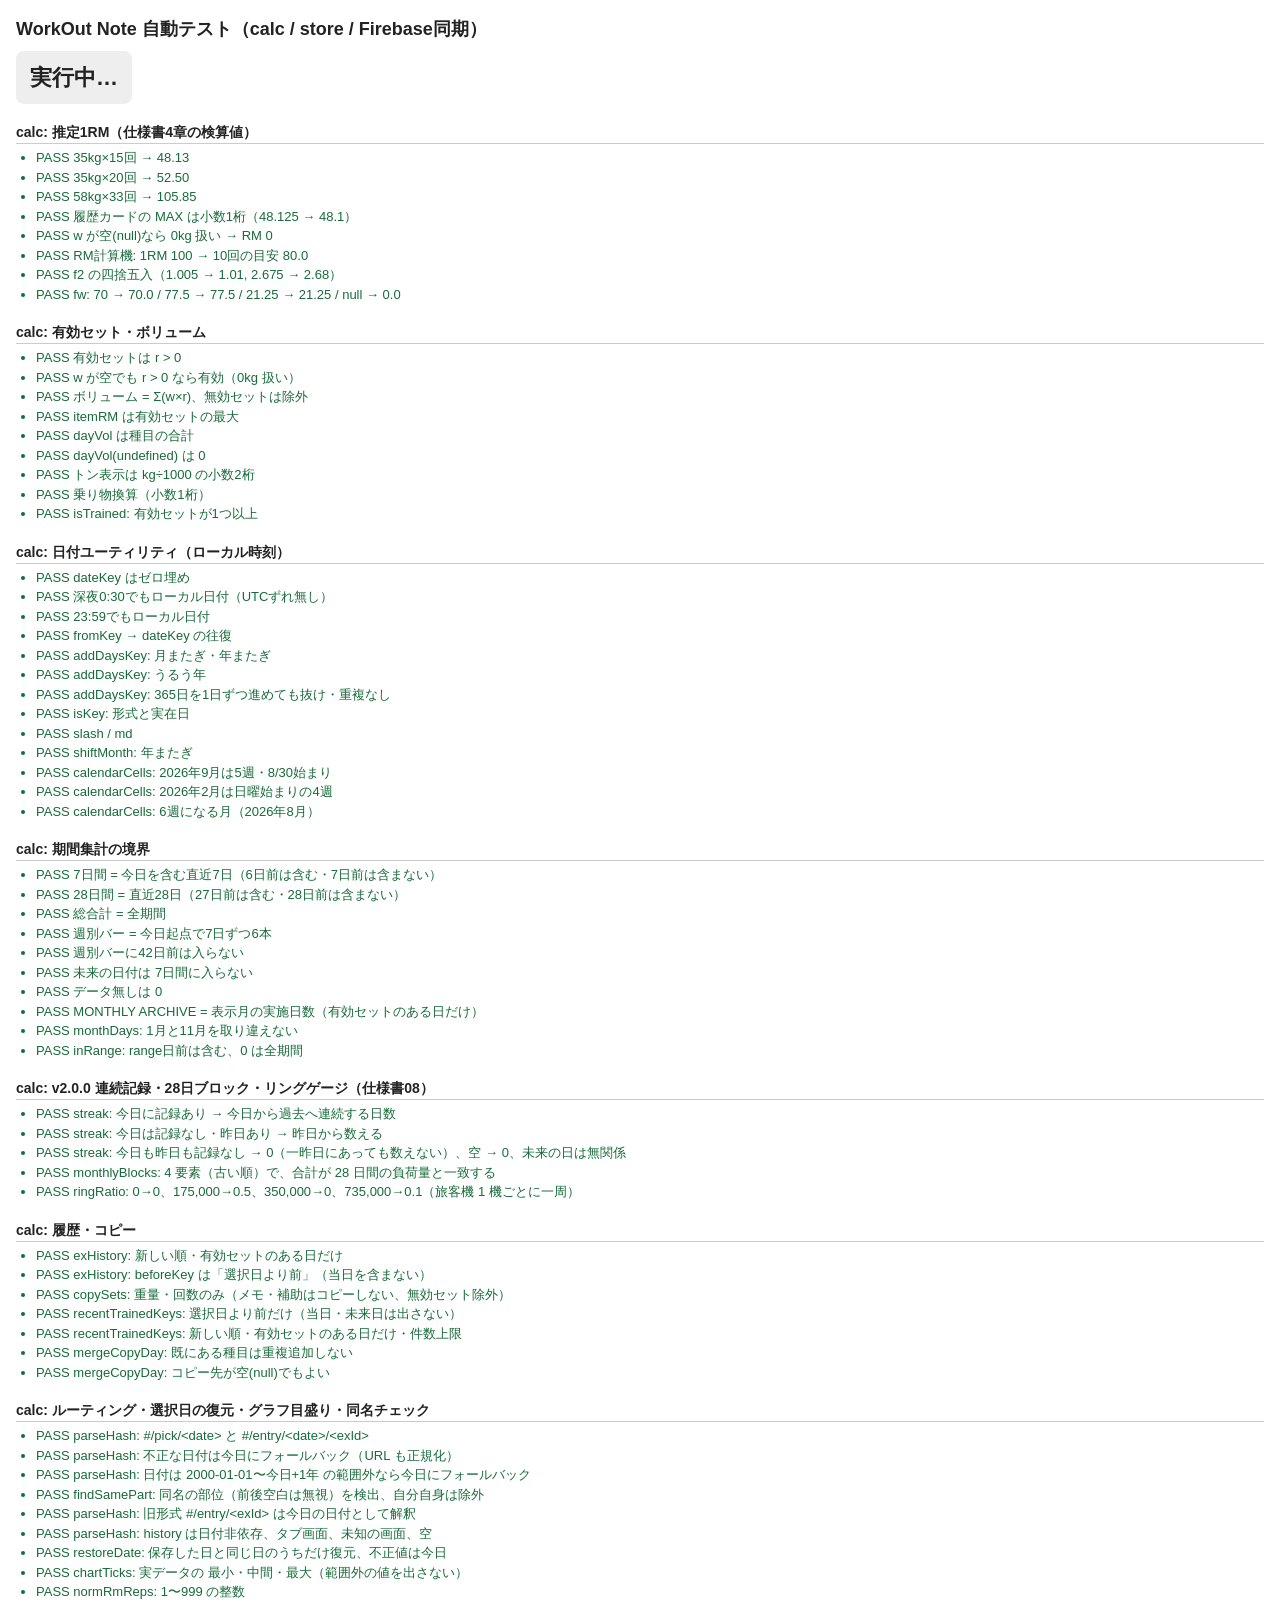
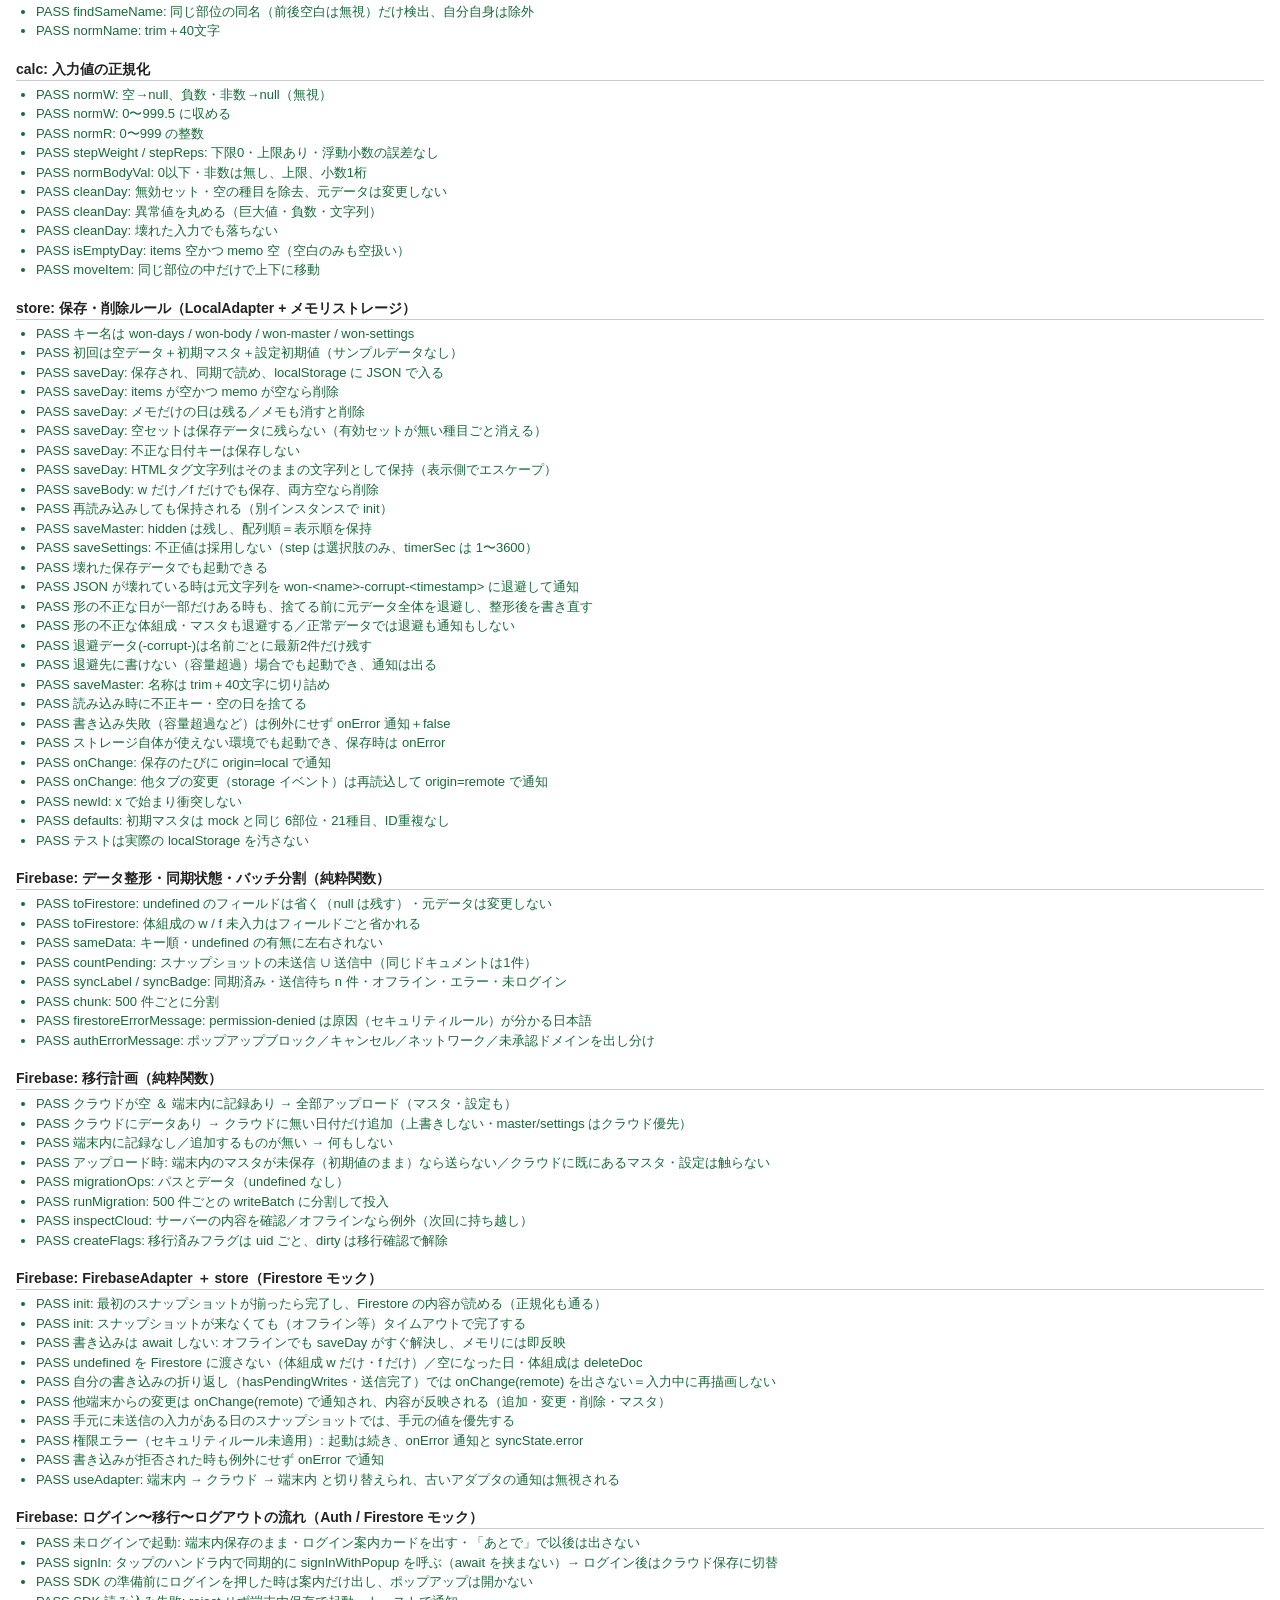
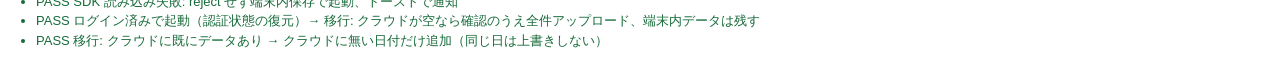
==== commit 2c1e2c4f: "WorkOut Note v2.0.0: 画面デザインの刷新（ダークな計器板風） - 筋トレMEMOに似た赤いヘッダー＋カレンダーの画面を廃止し、mock/ref_v2 の参考画像に沿って作り替え -" ====
--- a/tests/test.html
+++ b/tests/test.html
@@ -135,6 +135,30 @@
 await test('monthDays: 1月と11月を取り違えない', () => { const d = { '2026-01-05': one(1), '2026-11-05': one(1), '2026-10-05': one(1) }; eq(C.monthDays(d, 2026, 0), 1); eq(C.monthDays(d, 2026, 10), 1); });
 await test('inRange: range日前は含む、0 は全期間', () => { ok(C.inRange(C.addDaysKey(T, -30), T, 30)); ok(!C.inRange(C.addDaysKey(T, -31), T, 30)); ok(C.inRange('2001-01-01', T, 0)); });
 
+/* ================= v2.0.0: ホームの連続記録・28日ブロック・リング（仕様書08 5章） ================= */
+group('calc: v2.0.0 連続記録・28日ブロック・リングゲージ（仕様書08）');
+await test('streak: 今日に記録あり → 今日から過去へ連続する日数', () => {
+  const d = { [T]: one(1), [C.addDaysKey(T, -1)]: one(1), [C.addDaysKey(T, -2)]: one(1), [C.addDaysKey(T, -4)]: one(1) };
+  eq(C.streak(d, T), 3);
+});
+await test('streak: 今日は記録なし・昨日あり → 昨日から数える', () => {
+  const d = { [C.addDaysKey(T, -1)]: one(1), [C.addDaysKey(T, -2)]: one(1), [C.addDaysKey(T, -3)]: { memo: 'メモだけ', items: [] } };
+  eq(C.streak(d, T), 2);
+});
+await test('streak: 今日も昨日も記録なし → 0（一昨日にあっても数えない）、空 → 0、未来の日は無関係', () => {
+  eq(C.streak({ [C.addDaysKey(T, -2)]: one(1) }, T), 0); eq(C.streak({}, T), 0); eq(C.streak({ [C.addDaysKey(T, 1)]: one(1) }, T), 0);
+  eq(C.streak({ [T]: dayOf({ ex: 'a', sets: [set(10, 0)] }), [C.addDaysKey(T, -1)]: one(1) }, T), 1);   // 今日は無効セットのみ＝記録なし扱い
+});
+await test('monthlyBlocks: 4 要素（古い順）で、合計が 28 日間の負荷量と一致する', () => {
+  const b = C.monthlyBlocks(days, T);
+  eq(b.length, 4); eq(b, [1000, 0, 100, 11]); eq(b.reduce((a, v) => a + v, 0), C.rangeVol(days, T, 0, 27));
+  eq(C.monthlyBlocks({}, T), [0, 0, 0, 0]);
+});
+await test('ringRatio: 0→0、175,000→0.5、350,000→0、735,000→0.1（旅客機 1 機ごとに一周）', () => {
+  eq(C.ringRatio(0), 0); near(C.ringRatio(175000), 0.5); eq(C.ringRatio(350000), 0); near(C.ringRatio(700000 + 35000), 0.1);
+  ok(C.ringRatio(349999) < 1 && C.ringRatio(349999) > 0.99); eq(C.ringRatio(undefined), 0); eq(C.ringRatio(-5), 0);
+});
+
 group('calc: 履歴・コピー');
 const hdays = {
   '2026-09-10': dayOf({ ex: 'bp', sets: [set(70, 10)] }, { ex: 'sq', sets: [set(90, 5)] }),
@@ -770,7 +794,7 @@
 await test('firebaseConfig と SDK の URL', () => { eq(CFG.firebaseConfig.projectId, 'workout-note-b45cd'); eq(CFG.firebaseConfig.authDomain, 'workout-note-b45cd.firebaseapp.com'); ok(/^\d+\.\d+\.\d+$/.test(CFG.SDK_VERSION)); eq(CFG.SDK_BASE, 'https://www.gstatic.com/firebasejs/' + CFG.SDK_VERSION + '/'); eq(CFG.SDK_FILES, ['firebase-app.js', 'firebase-auth.js', 'firebase-firestore.js']); });
 await test('sw.js: SDK バージョンが一致し、新規ファイルがアプリシェルに入っている／API・認証の通信には触らない', async () => {
   const sw = await (await fetch('../app/sw.js', { cache: 'no-store' })).text();
-  eq(sw.match(/const SDK_VERSION = '([^']+)'/)[1], CFG.SDK_VERSION); eq(sw.match(/const CACHE_VERSION = '([^']+)'/)[1], 'v' + D.APP_VERSION); eq(D.APP_VERSION, '1.3.1');
+  eq(sw.match(/const SDK_VERSION = '([^']+)'/)[1], CFG.SDK_VERSION); eq(sw.match(/const CACHE_VERSION = '([^']+)'/)[1], 'v' + D.APP_VERSION); eq(D.APP_VERSION, '2.0.0');
   ['js/firebase-config.js', 'js/auth.js', 'js/store-firebase.js', 'js/migrate.js', 'js/cloud.js', 'js/photo.js', 'js/photo-layout.js', 'js/photo-themes.js'].forEach(f => ok(sw.includes("'" + f + "'"), f + ' が SHELL に無い'));
   const code = sw.split('\n').filter(l => !l.trim().startsWith('//')).join('\n'); ['firestore.googleapis.com', 'identitytoolkit', 'securetoken', 'apis.google.com', 'firebaseapp.com'].forEach(h => ok(!code.includes(h), h + ' を SW のコードで扱っている'));
 });
